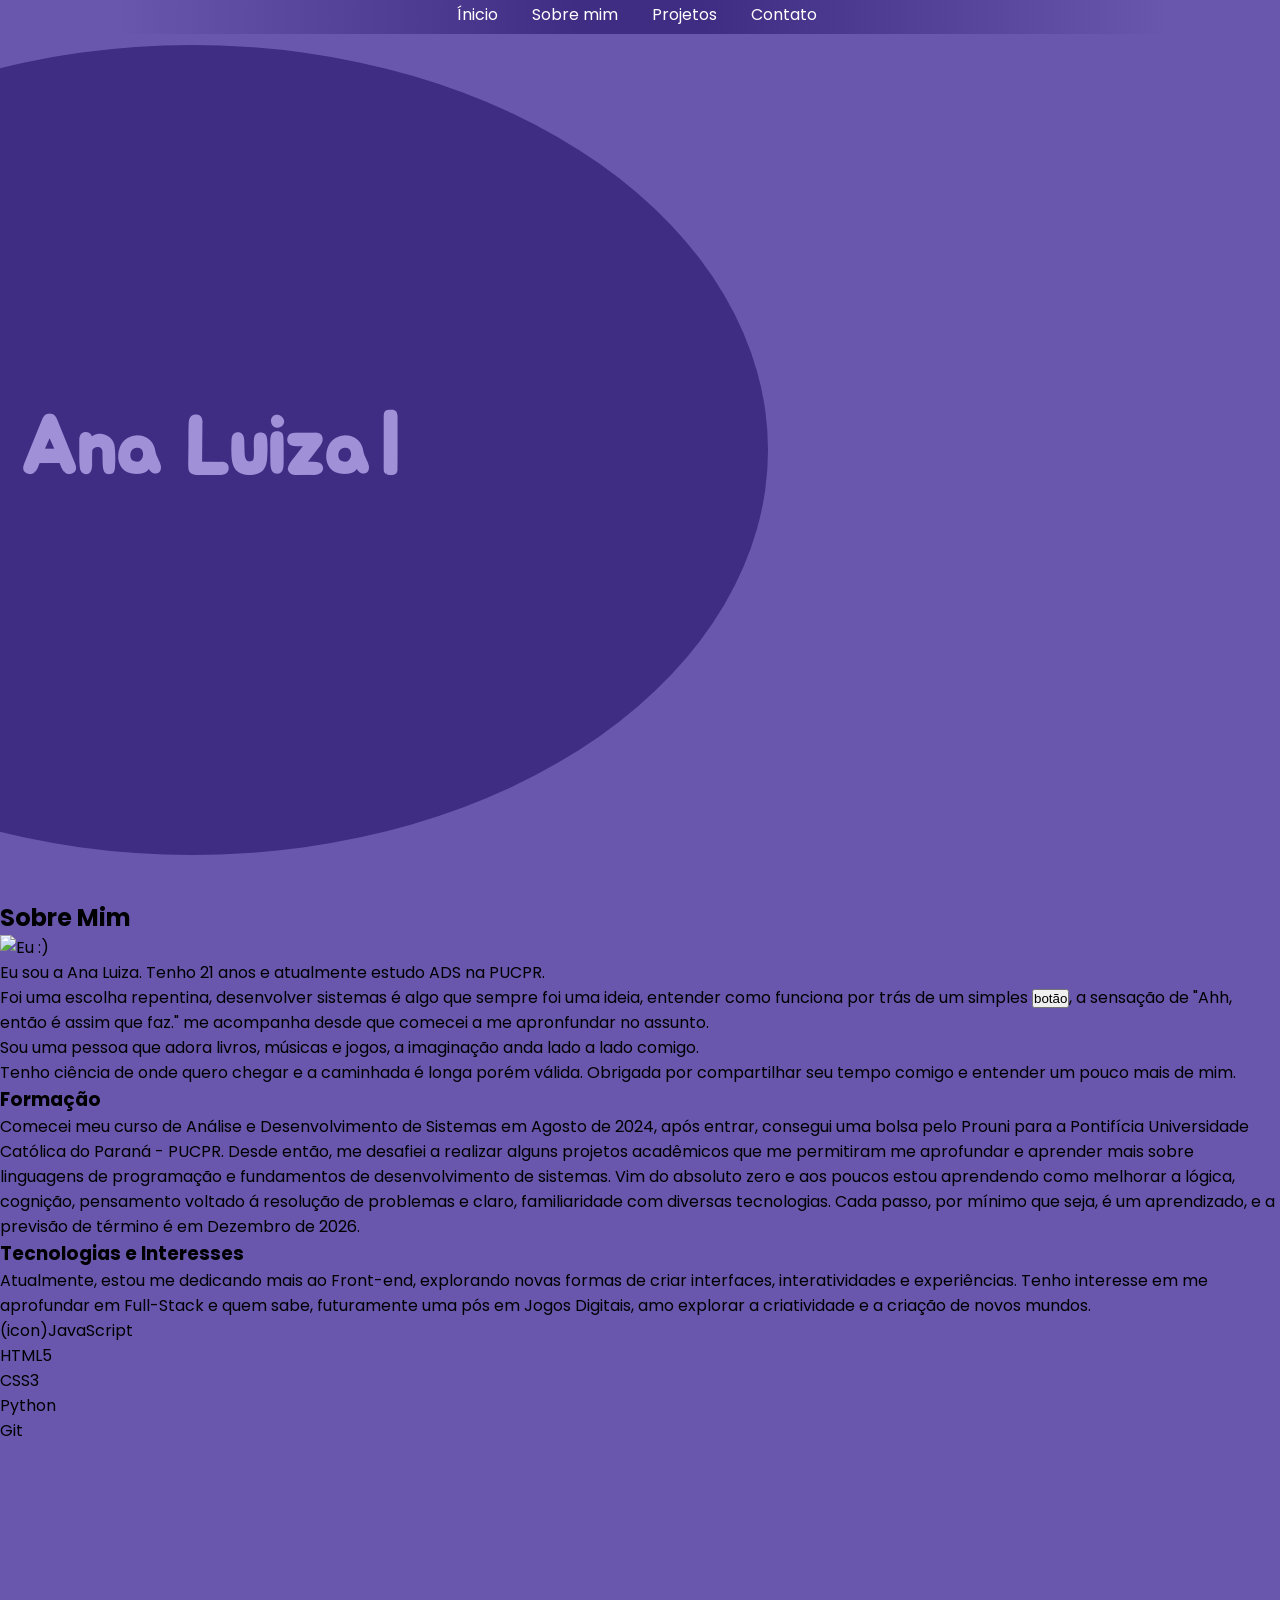
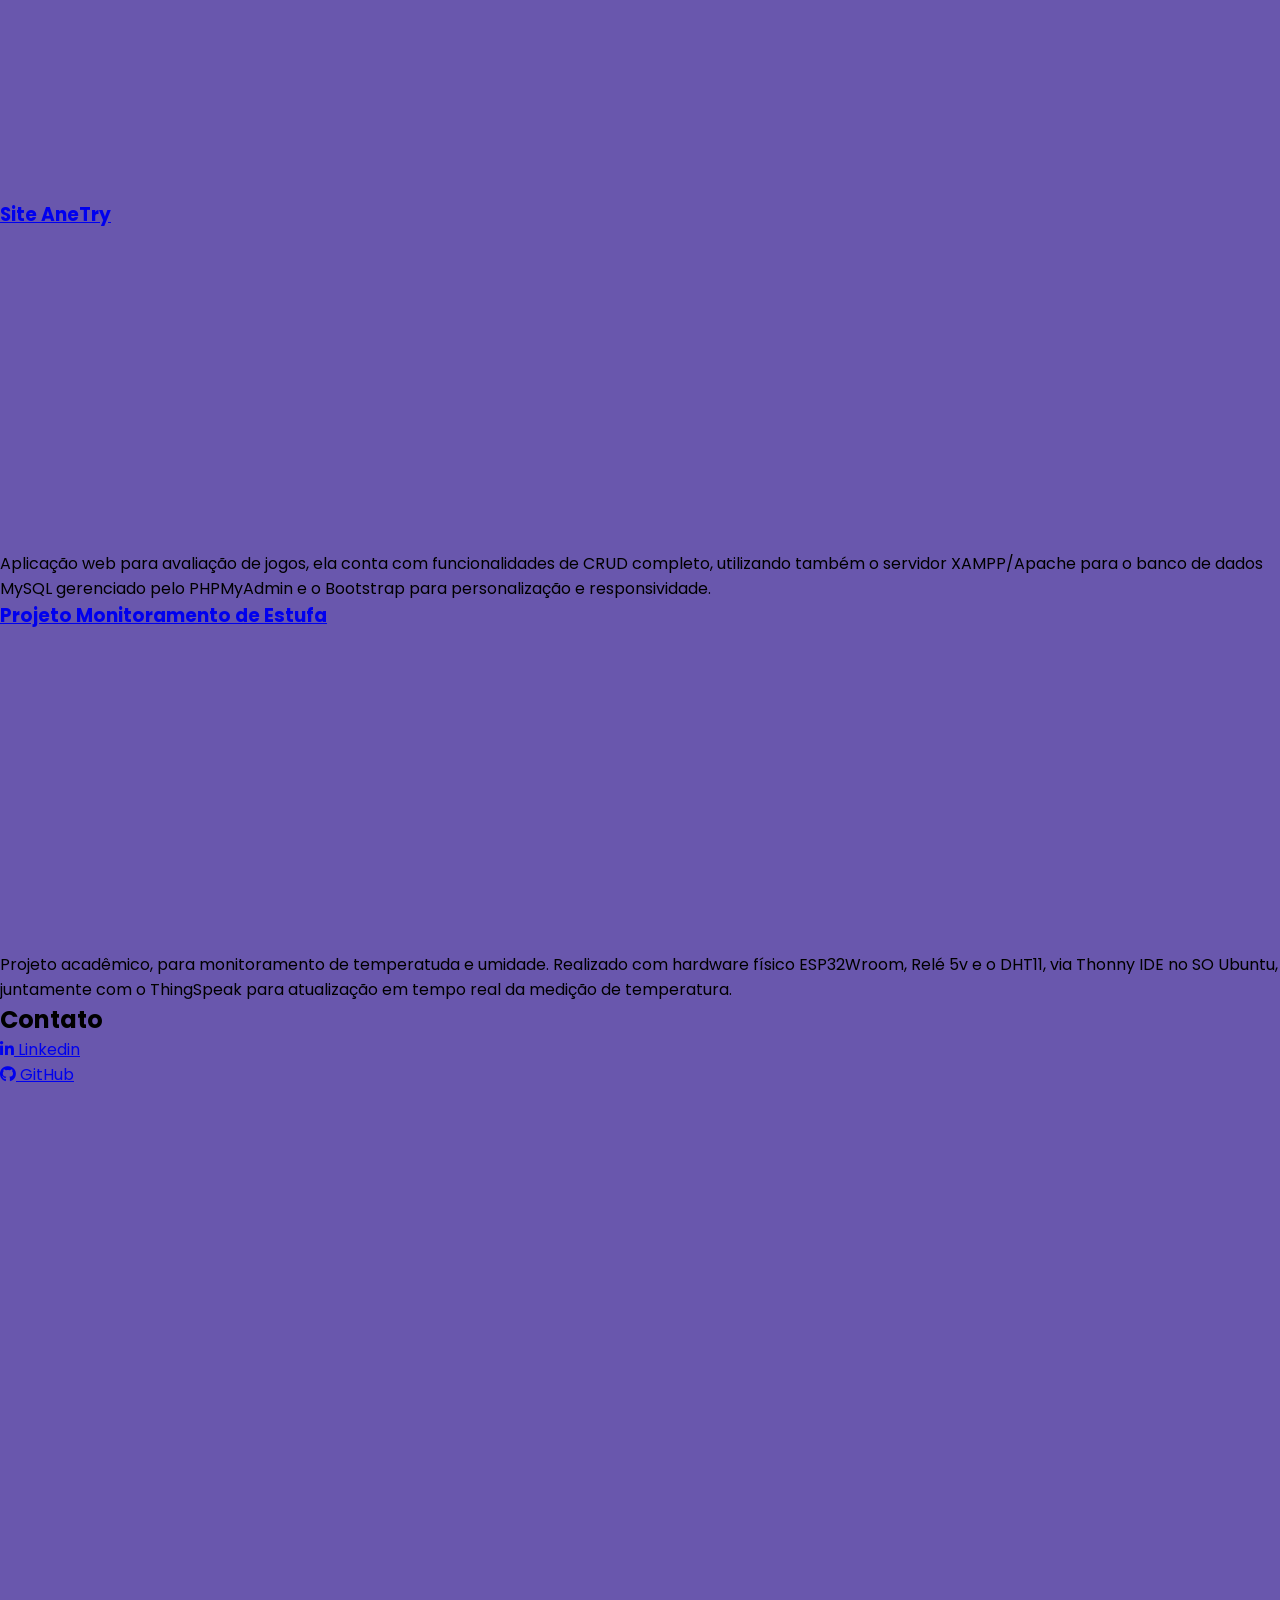
==== index.html @ 11085cf6 "feat: new portifolio" ====
<!DOCTYPE html>
<html lang="pt-br">
<head>
    <meta charset="UTF-8">
    <meta name="viewport" content="width=device-width, initial-scale=1.0">
    <link rel="shortcut icon" href="imagens/favicon.ico" type="image/x-icon">
    <link rel="stylesheet" href="/style.css">
    <link rel="stylesheet" href="https://cdnjs.cloudflare.com/ajax/libs/font-awesome/6.5.1/css/all.min.css">
    <title>L&R.</title>
</head>
<body>
    <header id="inicio">
        <h1 class="maquina-txt">Ana Luiza</h1>
        <div class="img-circulo"></div>
        <div class="seta">↓</div>
    <nav>
        <a href="#inicio">Ínicio</a>
        <a href="#sobre">Sobre mim</a>
        <a href="#projetos">Projetos</a>
        <a href="#contato">Contato</a>
    </nav>
    </header>
    <main>
        <section id="sobre">
            <article>
                <h2>Sobre Mim</h2>
                <img src="" alt="Eu :)">
                <p>Eu sou a Ana Luiza. Tenho 21 anos e atualmente estudo ADS na PUCPR.</p>
                <p>Foi uma escolha repentina, desenvolver sistemas é algo que sempre foi uma ideia, entender como funciona por trás de um simples <button onclick="btnparagrafo()">botão</button>, a sensação de "Ahh, então é assim que faz." me acompanha desde que comecei a me apronfundar no assunto.</p> 
                <p>Sou uma pessoa que adora livros, músicas e jogos, a  imaginação anda lado a lado comigo.</p> 
                <p>Tenho ciência de onde quero chegar e a caminhada é longa porém válida. Obrigada por compartilhar seu tempo comigo e entender um pouco mais de mim.</p>
            </article>
            <article>
                <h3>Formação</h3>
                <p>Comecei meu curso de Análise e Desenvolvimento de Sistemas em Agosto de 2024, após entrar, consegui uma bolsa pelo Prouni para a Pontifícia Universidade Católica do Paraná - PUCPR. Desde então, me desafiei a realizar alguns projetos acadêmicos que me permitiram me aprofundar e aprender mais sobre linguagens de programação e fundamentos de desenvolvimento de sistemas. Vim do absoluto zero e aos poucos estou aprendendo como melhorar a lógica, cognição, pensamento voltado á resolução de problemas e claro, familiaridade com diversas tecnologias. Cada passo, por mínimo que seja, é um aprendizado, e a previsão de término é em Dezembro de 2026.
                </p></article>
                <article>
                    <h3>Tecnologias e Interesses</h3>
                    <p>Atualmente, estou me dedicando mais ao Front-end, explorando novas formas de criar interfaces, interatividades e experiências. Tenho interesse em me aprofundar em Full-Stack e quem sabe, futuramente uma pós em Jogos Digitais, amo explorar a criatividade e a criação de novos mundos.</p>
                    <ul>
                        <li>(icon)JavaScript</li>
                        <li>HTML5</li>
                        <li>CSS3</li>
                        <li>Python</li>
                        <li>Git</li>
                    </ul>
                </article>
        </section>
        <section id="projetos">
            <section>
                <article class="box-projetos">
                    <a href="https://github.com/aninha-jpg/projeto-AneTRY" rel="noopener noreferrer" target="_blank"><h3>Site AneTry</h3></a>

                        <iframe width="560" height="315" src="https://www.youtube.com/embed/xh1yux5ytNs?si=ot7VvU8Lifn3Pdnw" title="YouTube video player" frameborder="0" allow="accelerometer; autoplay; clipboard-write; encrypted-media; gyroscope; picture-in-picture; web-share" referrerpolicy="strict-origin-when-cross-origin" allowfullscreen></iframe>   
                        
                        <p>Aplicação web para avaliação de jogos, ela conta com funcionalidades de CRUD completo, utilizando também o servidor XAMPP/Apache para o banco de dados MySQL gerenciado pelo PHPMyAdmin e o Bootstrap para personalização e responsividade.</p>
                        </article>
            </section>
            <section class="box-projetos">
                <article>
                    <a href="https://github.com/aninha-jpg/projeto_monitoramentoestufa" rel="noopener noreferrer" target="_blank">
                        <h3>Projeto Monitoramento de Estufa</h3>
                    </a>

                    <iframe width="560" height="315" src="https://www.youtube.com/embed/RFZ9Ik42SGI?si=wmAwfm2cfVGXafGG" title="YouTube video player" frameborder="0" allow="accelerometer; autoplay; clipboard-write; encrypted-media; gyroscope; picture-in-picture; web-share" referrerpolicy="strict-origin-when-cross-origin" allowfullscreen></iframe>

                    <p>Projeto acadêmico, para monitoramento de temperatuda e umidade. Realizado com hardware físico ESP32Wroom, Relé 5v e o DHT11, via Thonny IDE no SO Ubuntu, juntamente com o ThingSpeak para atualização em tempo real da medição de temperatura.</p>
                </article>
            </section>
        </section>
        <section>
            <article>
                <a href="">
                    <h2></h2>
                </a>
            </article>
        </section>
        <section id="contato">
            <h2>Contato</h2>
            <p><a href="https://www.linkedin.com/in/ana-luiza-2a608a393/" rel="noopener noreferrer" target="_blank">
            <i class="fa-brands fa-linkedin-in"></i> Linkedin
            </a></p>

            <p><a href="https://github.com/aninha-jpg" rel="noopener noreferrer" target="_blank">
            <i class="fa-brands fa-github"></i> GitHub
            </a></p>
        </section>
    </main>


    <footer>
    </footer>
    <script src="/script.js"></script>
</body>
</html>
---- style.css ----
@charset "UTF-8";

@import url('https://fonts.googleapis.com/css2?family=Jua&family=Poppins:ital,wght@0,100;0,200;0,300;0,400;0,500;0,600;0,700;0,800;0,900;1,100;1,200;1,300;1,400;1,500;1,600;1,700;1,800;1,900&display=swap');

:root {
    --cor1: #0A002E;
    --cor2: #010103;
    --cor3: #3F2C83;
    --cor4: #6957AD;
    --cor5: #A090D8;
    --cor6: #DED4FF;
}

* {
    margin: 0;
    padding: 0;
}

html {
    scroll-behavior: smooth;
}

html, body {
    width: 100%;
    height: 100%;
}

body {
    font-family: Poppins, Arial, Helvetica, sans-serif;
    background-color: #6957AD;
    overflow-x: hidden;
}

header {
    height: 100dvh;
    display: flex;
    align-items: center;
    margin-left: 20px;
}

header > nav {
    top: 0;
    margin: 0;
    left: 0;
    width: 100%;
    height: 30px;
    text-align: center;
    padding: 2px;
    position: fixed;
    background: #3F2C83;
    background: radial-gradient(circle, rgba(63, 44, 131, 1) 10%, rgba(105, 87, 173, 1) 82%);
    z-index: 2;
}

nav > a {
    margin: 5px;
    padding: 5px;
    text-decoration: none;
    color: white;
    margin-right: 15px;
}

.img-circulo {
    background-color: var(--cor3);
    border-radius: 50%;
    width: 90%;
    height: 90%;
    left: -30%;
    position: absolute;
    background-size: cover;
    background-position: center;
}

.seta {
    color: var(--cor3);
    left: 0;
    top: 0;
    position: absolute;
    width: 100%;
    height: 100%;
}

.maquina-txt {
    font-family: "Jua", Arial, Helvetica, sans-serif;
    color: #A090D8;
    font-size: 5em;
    max-width: 480px;
    z-index: 2;
}

.maquina-txt:after{
    content: '|';
    margin-left: 5px;
    opacity: 1;
    animation: pisca .7s infinite;
}

@keyframes pisca{
    0%, 100%{
        opacity: 1;
    }
    50%{
        opacity: 0;
    }
}

section#sobre {
    min-height: 100dvh;
}



footer {
    min-height: 100dvh;
}
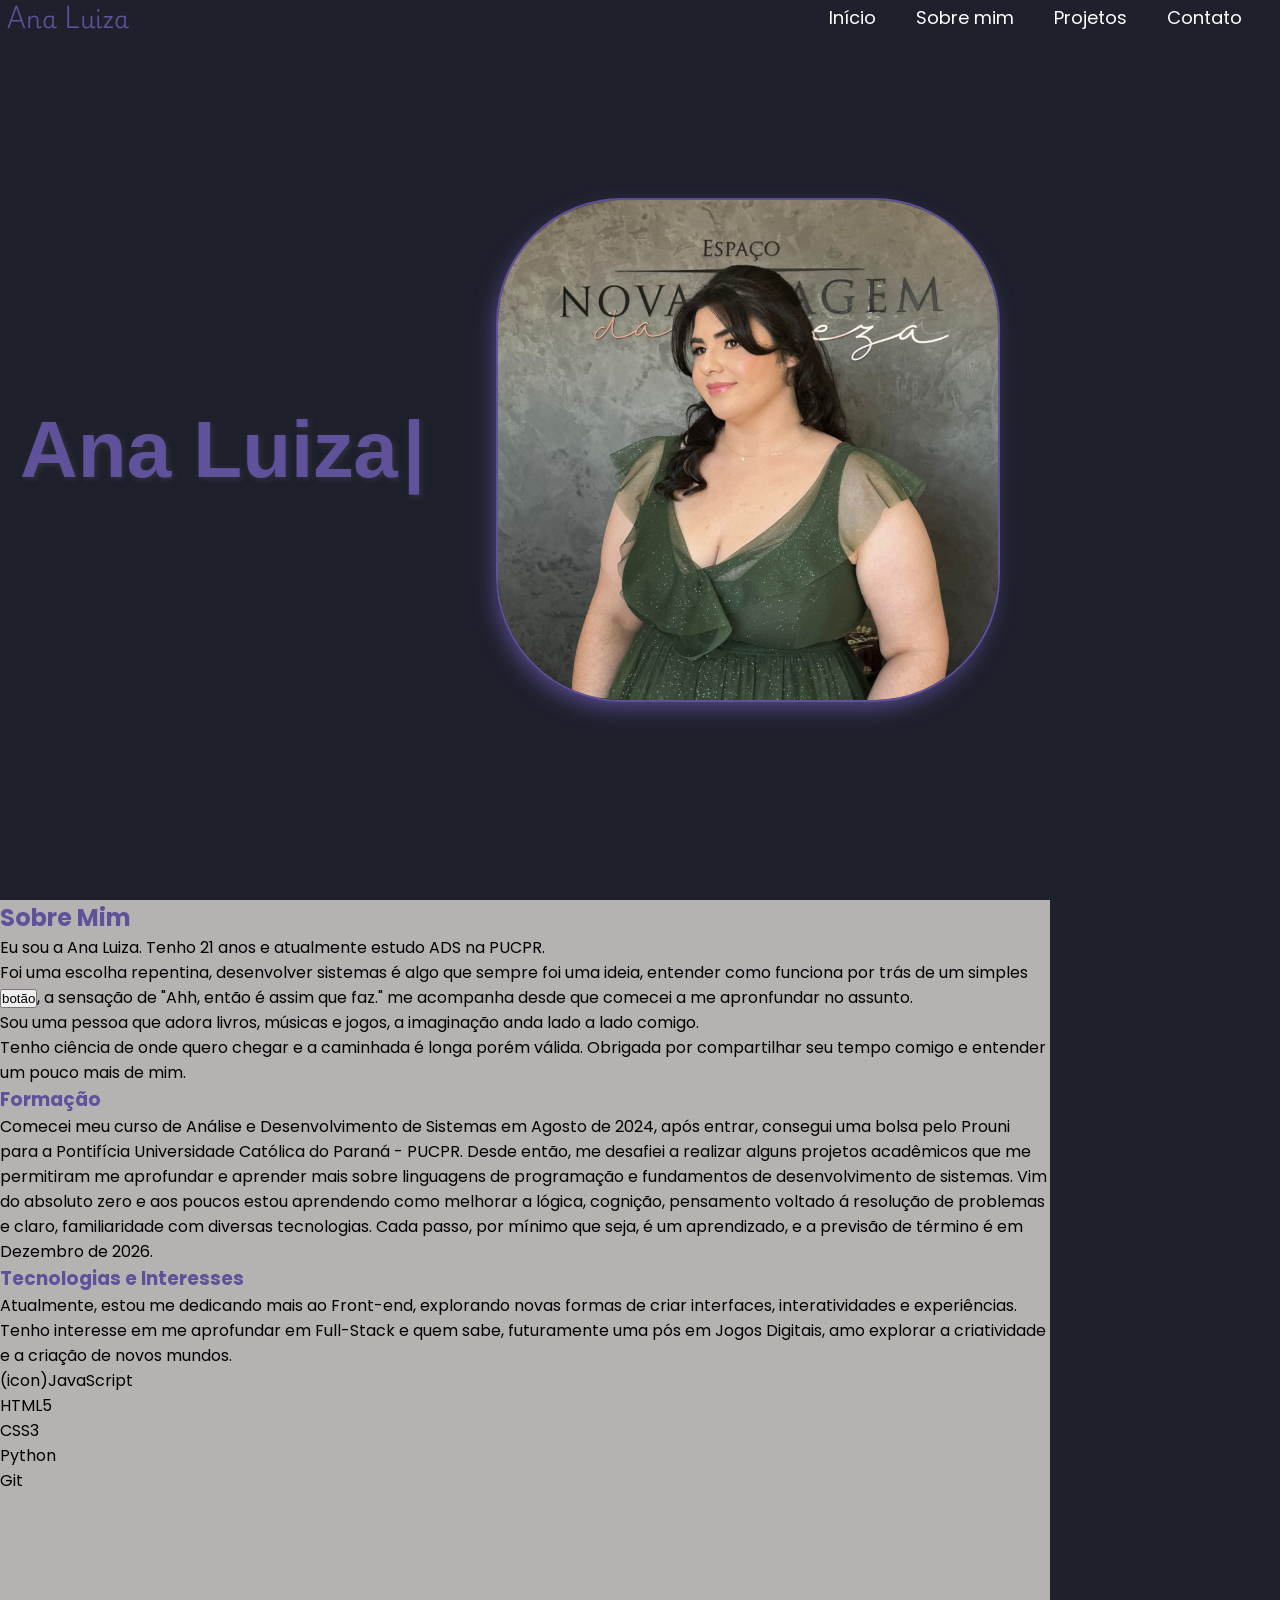
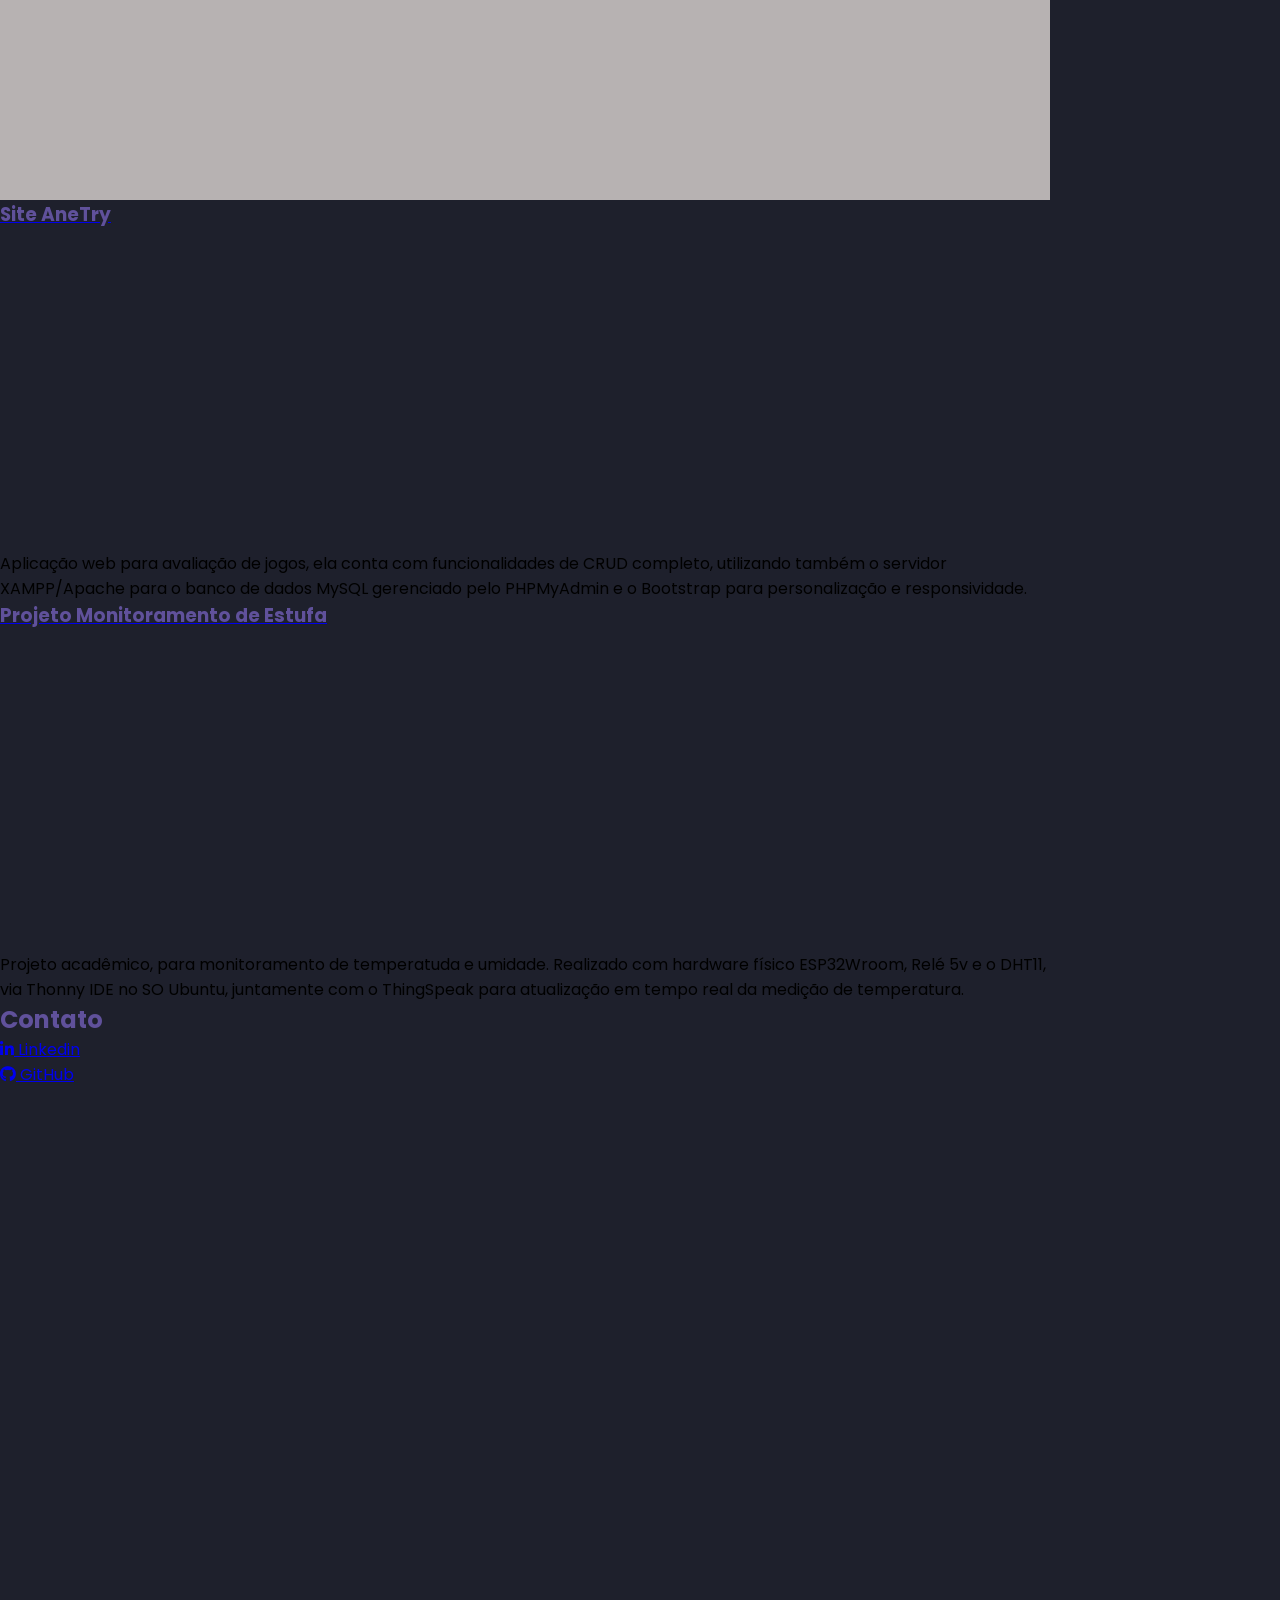
==== commit 04e0e291: "style: alteração de cores e modelo do site" ====
--- a/index.html
+++ b/index.html
@@ -11,20 +11,21 @@
 <body>
     <header id="inicio">
         <h1 class="maquina-txt">Ana Luiza</h1>
-        <div class="img-circulo"></div>
-        <div class="seta">↓</div>
+        <img src="imagens/img-header-850.jpg" alt="Eu.">
     <nav>
-        <a href="#inicio">Ínicio</a>
+        <a href="#inicio">Ana Luiza</a>
+        <div class="links">
+        <a href="#inicio">Início</a>
         <a href="#sobre">Sobre mim</a>
         <a href="#projetos">Projetos</a>
         <a href="#contato">Contato</a>
+        </div>
     </nav>
     </header>
     <main>
         <section id="sobre">
             <article>
                 <h2>Sobre Mim</h2>
-                <img src="" alt="Eu :)">
                 <p>Eu sou a Ana Luiza. Tenho 21 anos e atualmente estudo ADS na PUCPR.</p>
                 <p>Foi uma escolha repentina, desenvolver sistemas é algo que sempre foi uma ideia, entender como funciona por trás de um simples <button onclick="btnparagrafo()">botão</button>, a sensação de "Ahh, então é assim que faz." me acompanha desde que comecei a me apronfundar no assunto.</p> 
                 <p>Sou uma pessoa que adora livros, músicas e jogos, a  imaginação anda lado a lado comigo.</p> 
@@ -68,22 +69,17 @@
                 </article>
             </section>
         </section>
-        <section>
+        <section id="contato">
             <article>
-                <a href="">
-                    <h2></h2>
-                </a>
+                <h2>Contato</h2>
+                <p><a href="https://www.linkedin.com/in/ana-luiza-2a608a393/" rel="noopener noreferrer" target="_blank">
+                <i class="fa-brands fa-linkedin-in"></i> Linkedin
+                </a></p>
+
+                <p><a href="https://github.com/aninha-jpg" rel="noopener noreferrer" target="_blank">
+                <i class="fa-brands fa-github"></i> GitHub
+                </a></p>
             </article>
-        </section>
-        <section id="contato">
-            <h2>Contato</h2>
-            <p><a href="https://www.linkedin.com/in/ana-luiza-2a608a393/" rel="noopener noreferrer" target="_blank">
-            <i class="fa-brands fa-linkedin-in"></i> Linkedin
-            </a></p>
-
-            <p><a href="https://github.com/aninha-jpg" rel="noopener noreferrer" target="_blank">
-            <i class="fa-brands fa-github"></i> GitHub
-            </a></p>
         </section>
     </main>
 
--- a/style.css
+++ b/style.css
@@ -1,14 +1,12 @@
 @charset "UTF-8";
 
-@import url('https://fonts.googleapis.com/css2?family=Jua&family=Poppins:ital,wght@0,100;0,200;0,300;0,400;0,500;0,600;0,700;0,800;0,900;1,100;1,200;1,300;1,400;1,500;1,600;1,700;1,800;1,900&display=swap');
+@import url('https://fonts.googleapis.com/css2?family=Jua&family=Playwrite+DE+Grund:wght@100..400&family=Poppins:ital,wght@0,100;0,200;0,300;0,400;0,500;0,600;0,700;0,800;0,900;1,100;1,200;1,300;1,400;1,500;1,600;1,700;1,800;1,900&display=swap');
 
 :root {
-    --cor1: #0A002E;
-    --cor2: #010103;
-    --cor3: #3F2C83;
-    --cor4: #6957AD;
-    --cor5: #A090D8;
-    --cor6: #DED4FF;
+    --cor1: #1e202c;
+    --cor2: #31323e;
+    --cor3: #60519b;
+    --cor4: #bfc0d1;
 }
 
 * {
@@ -26,9 +24,11 @@
 }
 
 body {
-    font-family: Poppins, Arial, Helvetica, sans-serif;
-    background-color: #6957AD;
+    font-family: "Poppins", Arial, Helvetica, sans-serif;
+    background-color: var(--cor1);
     overflow-x: hidden;
+    max-width: 1050px;
+    min-width: 380px;
 }
 
 header {
@@ -36,56 +36,67 @@
     display: flex;
     align-items: center;
     margin-left: 20px;
+    justify-content: space-between;
 }
 
 header > nav {
+    display: flex;
     top: 0;
     margin: 0;
     left: 0;
     width: 100%;
     height: 30px;
-    text-align: center;
     padding: 2px;
     position: fixed;
-    background: #3F2C83;
-    background: radial-gradient(circle, rgba(63, 44, 131, 1) 10%, rgba(105, 87, 173, 1) 82%);
-    z-index: 2;
+    background: var(--cor1);
+    justify-content: space-between;
+    align-items: center;
+}
+
+header > img {
+    width: 500px;
+    height: 500px;
+    border-radius: 25%;
+    margin-right: 50px;
+    border: 2px solid var(--cor3);
+    box-shadow: var(--cor3) -4px 9px 25px -6px;
+}
+
+.links {
+    display: flex;
+    gap: 15px;
+    top: 0;
+    margin-right: 20px;
 }
 
 nav > a {
-    margin: 5px;
+    font-family: "Playwrite DE Grund", Arial, Helvetica, sans-serif;
+    font-size: 1.5em;
+    font-weight: 300;
     padding: 5px;
+    text-decoration: none;
+    color: var(--cor3);
+    margin-right: 15px;
+}
+
+.links a {
+    padding: 5px;
+    font-size: large;
     text-decoration: none;
     color: white;
     margin-right: 15px;
 }
 
-.img-circulo {
-    background-color: var(--cor3);
-    border-radius: 50%;
-    width: 90%;
-    height: 90%;
-    left: -30%;
-    position: absolute;
-    background-size: cover;
-    background-position: center;
-}
-
-.seta {
+.links a:hover {
     color: var(--cor3);
-    left: 0;
-    top: 0;
-    position: absolute;
-    width: 100%;
-    height: 100%;
 }
 
 .maquina-txt {
-    font-family: "Jua", Arial, Helvetica, sans-serif;
-    color: #A090D8;
+    font-family: "Comic Relief", Arial, Helvetica, sans-serif;
+    color: var(--cor3);
     font-size: 5em;
     max-width: 480px;
-    z-index: 2;
+    text-shadow: var(--cor2) 2px 2px 6px;
 }
 
 .maquina-txt:after{
@@ -106,6 +117,11 @@
 
 section#sobre {
     min-height: 100dvh;
+    background-color: rgb(183, 178, 178);
+}
+
+article > h2, h3 {
+    color: var(--cor3);
 }
 
 
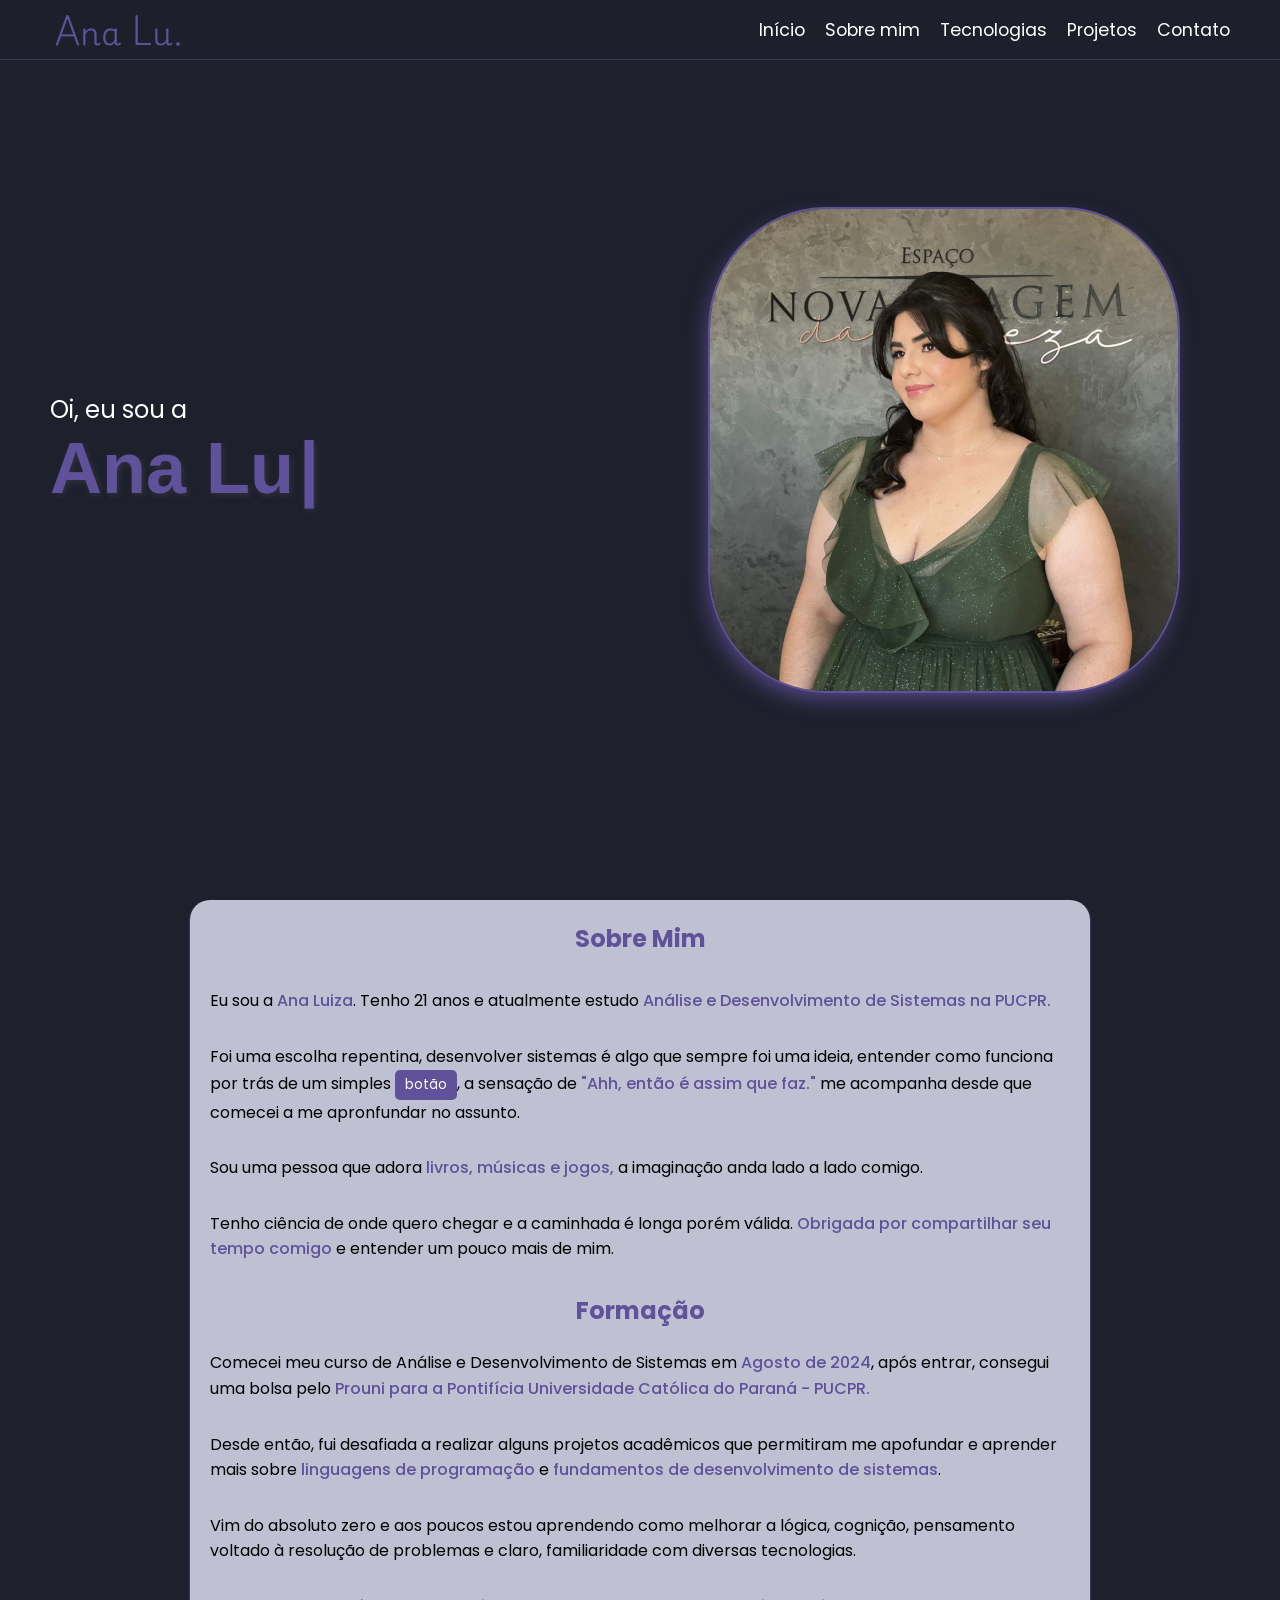
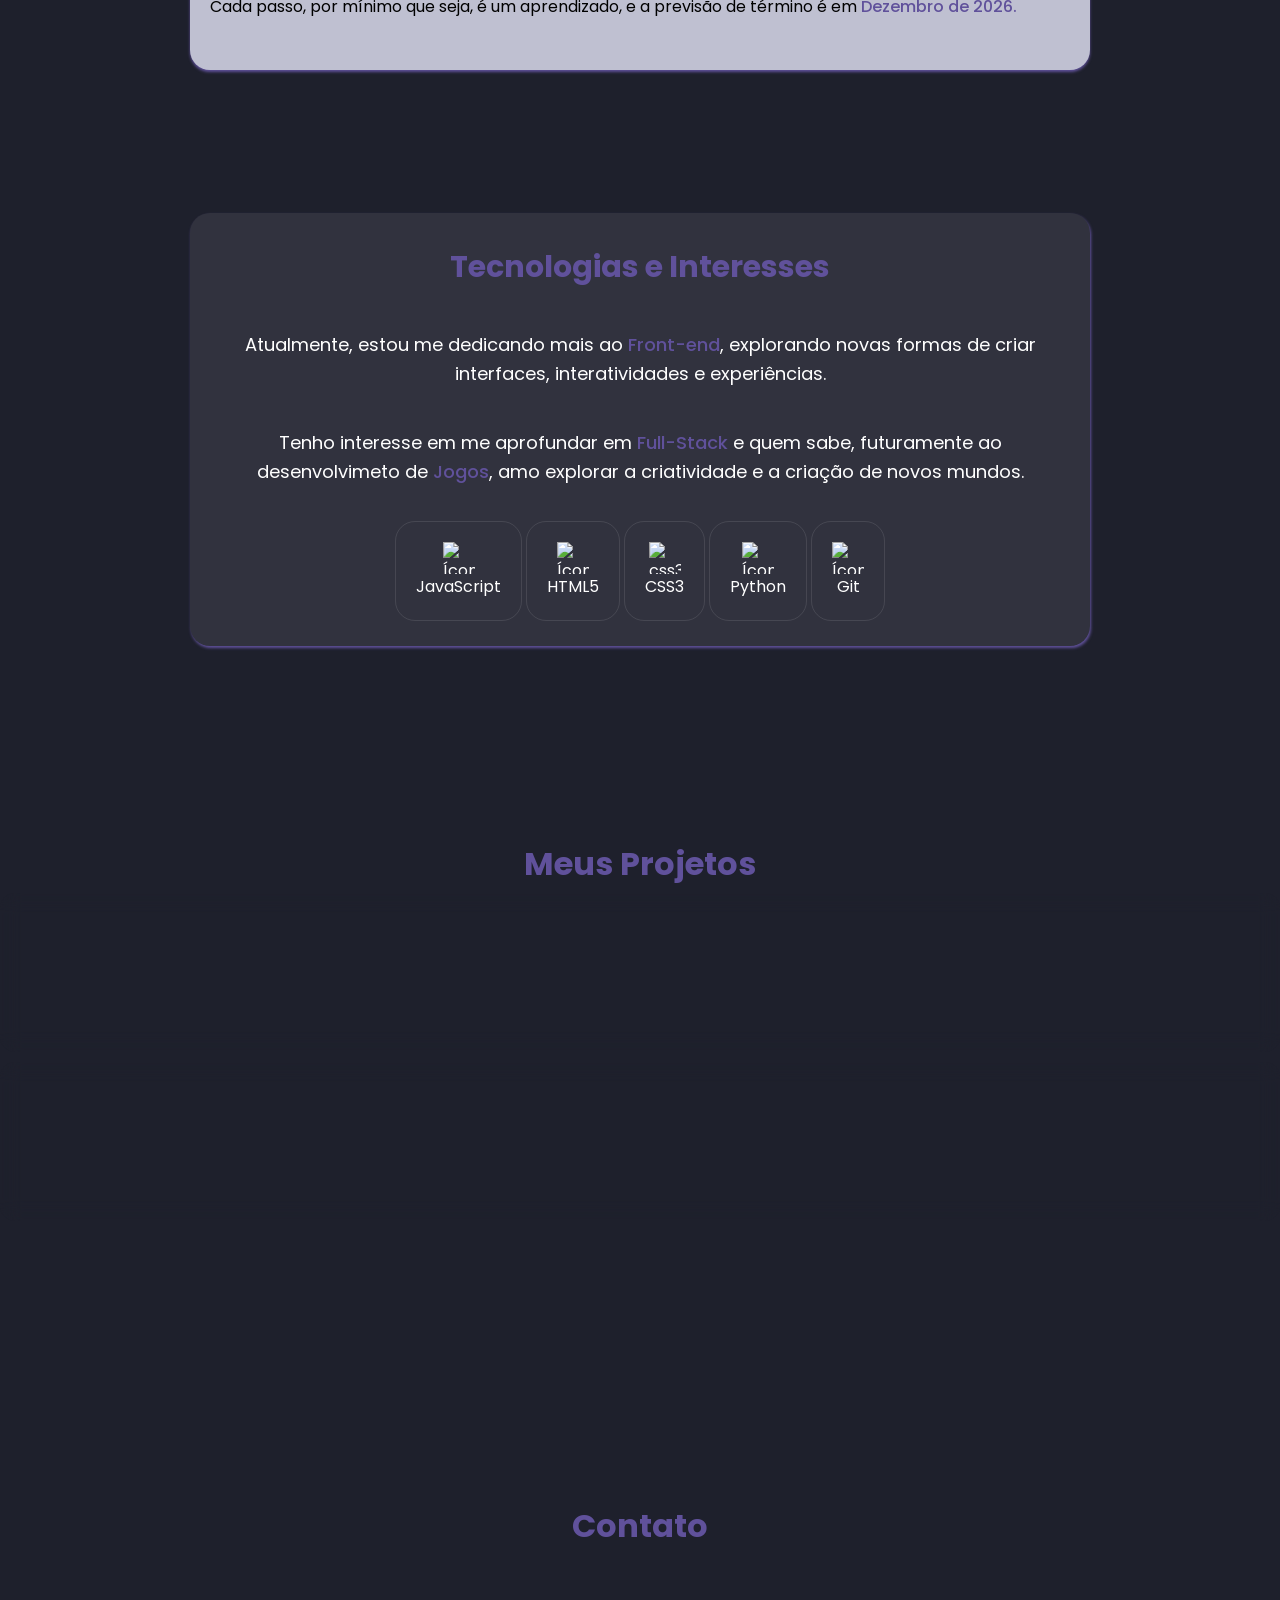
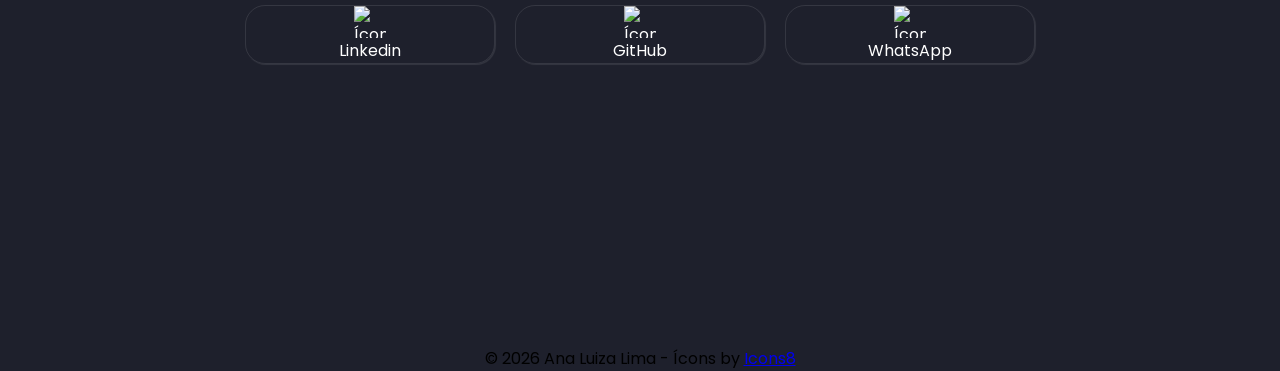
==== commit 2f319d33: "style: atualizando cores e modificando main tech e interesses" ====
--- a/index.html
+++ b/index.html
@@ -5,86 +5,94 @@
     <meta name="viewport" content="width=device-width, initial-scale=1.0">
     <link rel="shortcut icon" href="imagens/favicon.ico" type="image/x-icon">
     <link rel="stylesheet" href="/style.css">
-    <link rel="stylesheet" href="https://cdnjs.cloudflare.com/ajax/libs/font-awesome/6.5.1/css/all.min.css">
-    <title>L&R.</title>
+    <title>Ana Lu.</title>
 </head>
 <body>
-    <header id="inicio">
-        <h1 class="maquina-txt">Ana Luiza</h1>
-        <img src="imagens/img-header-850.jpg" alt="Eu.">
     <nav>
-        <a href="#inicio">Ana Luiza</a>
+        <a href="#inicio" class="esconder">Ana Lu.</a>
         <div class="links">
         <a href="#inicio">Início</a>
         <a href="#sobre">Sobre mim</a>
+        <a href="#habilidades">Tecnologias</a>
         <a href="#projetos">Projetos</a>
         <a href="#contato">Contato</a>
         </div>
     </nav>
+    <header id="inicio">
+        <div class="text-header">
+            <p>Oi, eu sou a</p>
+            <h1 class="maquina-txt">Ana Luiza.</h1>
+        </div>
+        <img src="imagens/img-header-850.jpg" alt="Eu." class="esconder">
     </header>
     <main>
         <section id="sobre">
             <article>
                 <h2>Sobre Mim</h2>
-                <p>Eu sou a Ana Luiza. Tenho 21 anos e atualmente estudo ADS na PUCPR.</p>
-                <p>Foi uma escolha repentina, desenvolver sistemas é algo que sempre foi uma ideia, entender como funciona por trás de um simples <button onclick="btnparagrafo()">botão</button>, a sensação de "Ahh, então é assim que faz." me acompanha desde que comecei a me apronfundar no assunto.</p> 
-                <p>Sou uma pessoa que adora livros, músicas e jogos, a  imaginação anda lado a lado comigo.</p> 
-                <p>Tenho ciência de onde quero chegar e a caminhada é longa porém válida. Obrigada por compartilhar seu tempo comigo e entender um pouco mais de mim.</p>
+                <p>Eu sou a <strong>Ana Luiza</strong>. Tenho 21 anos e atualmente estudo <strong>Análise e Desenvolvimento de Sistemas na PUCPR.</strong></p>
+                <p>Foi uma escolha repentina, desenvolver sistemas é algo que sempre foi uma ideia, entender como funciona por trás de um simples <button onclick="btnparagrafo()">botão</button>, a sensação de <strong>"Ahh, então é assim que faz."</strong> me acompanha desde que comecei a me apronfundar no assunto.</p> 
+                <p>Sou uma pessoa que adora <strong>livros, músicas e jogos,</strong> a  imaginação anda lado a lado comigo.</p> 
+                <p>Tenho ciência de onde quero chegar e a caminhada é longa porém válida. <strong>Obrigada por compartilhar seu tempo comigo</strong> e entender um pouco mais de mim.</p>
             </article>
             <article>
                 <h3>Formação</h3>
-                <p>Comecei meu curso de Análise e Desenvolvimento de Sistemas em Agosto de 2024, após entrar, consegui uma bolsa pelo Prouni para a Pontifícia Universidade Católica do Paraná - PUCPR. Desde então, me desafiei a realizar alguns projetos acadêmicos que me permitiram me aprofundar e aprender mais sobre linguagens de programação e fundamentos de desenvolvimento de sistemas. Vim do absoluto zero e aos poucos estou aprendendo como melhorar a lógica, cognição, pensamento voltado á resolução de problemas e claro, familiaridade com diversas tecnologias. Cada passo, por mínimo que seja, é um aprendizado, e a previsão de término é em Dezembro de 2026.
-                </p></article>
-                <article>
-                    <h3>Tecnologias e Interesses</h3>
-                    <p>Atualmente, estou me dedicando mais ao Front-end, explorando novas formas de criar interfaces, interatividades e experiências. Tenho interesse em me aprofundar em Full-Stack e quem sabe, futuramente uma pós em Jogos Digitais, amo explorar a criatividade e a criação de novos mundos.</p>
-                    <ul>
-                        <li>(icon)JavaScript</li>
-                        <li>HTML5</li>
-                        <li>CSS3</li>
-                        <li>Python</li>
-                        <li>Git</li>
+                <p>Comecei meu curso de Análise e Desenvolvimento de Sistemas em <strong>Agosto de 2024</strong>, após entrar, consegui uma bolsa pelo <strong>Prouni para a Pontifícia Universidade Católica do Paraná - PUCPR.</strong></p><p>Desde então, fui desafiada a realizar alguns projetos acadêmicos que permitiram me apofundar e aprender mais sobre <strong>linguagens de programação</strong> e <strong>fundamentos de desenvolvimento de sistemas</strong>.</p><p>Vim do absoluto zero e aos poucos estou aprendendo como melhorar a lógica, cognição, pensamento voltado à resolução de problemas e claro, familiaridade com diversas tecnologias.</p><p>Cada passo, por mínimo que seja, é um aprendizado, e a previsão de término é em <strong>Dezembro de 2026.</strong></p>
+            </article>
+        </section>
+        <section id="habilidades">
+                <article id="habilidades">
+                    <h2>Tecnologias e Interesses</h2>
+                    <p>Atualmente, estou me dedicando mais ao <strong>Front-end</strong>, explorando novas formas de criar interfaces, interatividades e experiências.</p><p>Tenho interesse em me aprofundar em <strong>Full-Stack</strong> e quem sabe, futuramente ao desenvolvimeto de <strong>Jogos</strong>, amo explorar a criatividade e a criação de novos mundos.</p>
+                    <ul class="skills">
+                        <li><img width="50" height="50" src="https://img.icons8.com/ios-filled/50/javascript.png" alt="Ícone JavaScript"/>JavaScript</li>
+                        <li><img width="50" height="50" src="https://img.icons8.com/ios-filled/50/html-5--v1.png" alt="Ícone HTML5"/>HTML5</li>
+                        <li><img width="50" height="50" src="https://img.icons8.com/ios-filled/50/css3.png" alt="css3"/>CSS3</li>
+                        <li><img width="50" height="50" src="https://img.icons8.com/ios-filled/50/python.png" alt="Ícone Python"/>Python</li>
+                        <li><img width="50" height="50" src="https://img.icons8.com/ios-filled/50/git.png" alt="Ícone Git"/>Git</li>
                     </ul>
                 </article>
-        </section>
+                </section>
         <section id="projetos">
-            <section>
-                <article class="box-projetos">
-                    <a href="https://github.com/aninha-jpg/projeto-AneTRY" rel="noopener noreferrer" target="_blank"><h3>Site AneTry</h3></a>
-
-                        <iframe width="560" height="315" src="https://www.youtube.com/embed/xh1yux5ytNs?si=ot7VvU8Lifn3Pdnw" title="YouTube video player" frameborder="0" allow="accelerometer; autoplay; clipboard-write; encrypted-media; gyroscope; picture-in-picture; web-share" referrerpolicy="strict-origin-when-cross-origin" allowfullscreen></iframe>   
-                        
-                        <p>Aplicação web para avaliação de jogos, ela conta com funcionalidades de CRUD completo, utilizando também o servidor XAMPP/Apache para o banco de dados MySQL gerenciado pelo PHPMyAdmin e o Bootstrap para personalização e responsividade.</p>
+            <h2>Meus Projetos</h2>
+                <ul class="lista-projetos">
+                    <li class="item-projeto">
+                        <article class="box-projetos">
+                            <a href="https://github.com/aninha-jpg/projeto-AneTRY" rel="noopener noreferrer" target="_blank"><h3>Site AneTry</h3></a>
+                            <img src="" alt="">
+                            <p>Aplicação web Full-Stack para avaliação de jogos, ela conta com funcionalidades de CRUD completo, utilizando também o servidor XAMPP/Apache para o banco de dados MySQL gerenciado pelo PHPMyAdmin e o Bootstrap para personalização e responsividade.</p>
                         </article>
-            </section>
-            <section class="box-projetos">
-                <article>
-                    <a href="https://github.com/aninha-jpg/projeto_monitoramentoestufa" rel="noopener noreferrer" target="_blank">
-                        <h3>Projeto Monitoramento de Estufa</h3>
-                    </a>
-
-                    <iframe width="560" height="315" src="https://www.youtube.com/embed/RFZ9Ik42SGI?si=wmAwfm2cfVGXafGG" title="YouTube video player" frameborder="0" allow="accelerometer; autoplay; clipboard-write; encrypted-media; gyroscope; picture-in-picture; web-share" referrerpolicy="strict-origin-when-cross-origin" allowfullscreen></iframe>
-
-                    <p>Projeto acadêmico, para monitoramento de temperatuda e umidade. Realizado com hardware físico ESP32Wroom, Relé 5v e o DHT11, via Thonny IDE no SO Ubuntu, juntamente com o ThingSpeak para atualização em tempo real da medição de temperatura.</p>
-                </article>
-            </section>
+                    </li>
+                    <li class="item-projeto">
+                        <article>
+                            <a href="https://github.com/aninha-jpg/projeto_monitoramentoestufa" rel="noopener noreferrer" target="_blank">
+                            <h3>Projeto Monitoramento de Estufa</h3></a>
+                            <img src="" alt="">
+                            <p>Projeto acadêmico, para monitoramento de temperatuda e umidade. Realizado com hardware físico ESP32Wroom, Relé 5v e o DHT11, via Thonny IDE no SO Ubuntu, juntamente com o ThingSpeak para atualização em tempo real da medição de temperatura.</p>
+                        </article>
+                    </li>
+                </ul>
         </section>
         <section id="contato">
-            <article>
+            <article id="contato">
                 <h2>Contato</h2>
-                <p><a href="https://www.linkedin.com/in/ana-luiza-2a608a393/" rel="noopener noreferrer" target="_blank">
-                <i class="fa-brands fa-linkedin-in"></i> Linkedin
-                </a></p>
-
-                <p><a href="https://github.com/aninha-jpg" rel="noopener noreferrer" target="_blank">
-                <i class="fa-brands fa-github"></i> GitHub
-                </a></p>
+                <ul>
+                    <li>
+                        <p><a href="https://www.linkedin.com/in/ana-luiza-2a608a393/" rel="noopener noreferrer" target="_blank"><img width="50" height="50" src="https://img.icons8.com/ios-filled/50/linkedin.png" alt="Ícone Linkedin"/>Linkedin</a></p>
+                    </li>
+                    <li>
+                        <p><a href="https://github.com/aninha-jpg" rel="noopener noreferrer" target="_blank"><img width="50" height="50" src="https://img.icons8.com/ios-filled/50/github.png" alt="Ícone Github"/>GitHub</a></p>
+                    </li>
+                    <li>
+                        <p><a href="https://wa.me/5543991496639?text=Olá,%20Ana!%20Vi%20seu%20Portfólio.%20Vamos%20conversar?" target="_blank" rel="noopener noreferrer"><img width="50" height="50" src="https://img.icons8.com/ios-filled/50/whatsapp--v1.png" alt="Ícone WhatsApp"/>WhatsApp</a></p>
+                    </li>
+                </ul>
             </article>
         </section>
     </main>
 
 
     <footer>
+    <p>© 2026 Ana Luiza Lima - Ícons by <a href="https://icons8.com" target="_blank" rel="noopener noreferrer">Icons8</a></p>
     </footer>
     <script src="/script.js"></script>
 </body>
--- a/style.css
+++ b/style.css
@@ -1,6 +1,8 @@
 @charset "UTF-8";
 
-@import url('https://fonts.googleapis.com/css2?family=Jua&family=Playwrite+DE+Grund:wght@100..400&family=Poppins:ital,wght@0,100;0,200;0,300;0,400;0,500;0,600;0,700;0,800;0,900;1,100;1,200;1,300;1,400;1,500;1,600;1,700;1,800;1,900&display=swap');
+/* Variaveis, fontes e organização global do site */ 
+
+@import url('https://fonts.googleapis.com/css2?family=Jua&family=Playwrite+DE+Grund:wght@100..400&family=Poppins:ital,wght@0,100;0,200;0,300;0,400;0,500;0,600;0,700;0,800;0,900;1,100;1,200;1,300;1,400;1,500;1,600;1,700;1,800;1,900&display=swap'); 
 
 :root {
     --cor1: #1e202c;
@@ -12,66 +14,91 @@
 * {
     margin: 0;
     padding: 0;
+    box-sizing: border-box;
 }
 
 html {
     scroll-behavior: smooth;
-}
-
-html, body {
-    width: 100%;
-    height: 100%;
+    scroll-padding-top: 60px;
 }
 
 body {
+    font-size: 16px;
+    font-weight: 400;
     font-family: "Poppins", Arial, Helvetica, sans-serif;
     background-color: var(--cor1);
-    overflow-x: hidden;
-    max-width: 1050px;
-    min-width: 380px;
-}
+    width: 100%;
+}
+
+strong {
+    font-weight: 500;
+    color: var(--cor3);
+}
+
+/* Organização do header do site */ 
 
 header {
     height: 100dvh;
     display: flex;
     align-items: center;
-    margin-left: 20px;
+    padding: 0 50px;
     justify-content: space-between;
-}
-
-header > nav {
-    display: flex;
-    top: 0;
-    margin: 0;
-    left: 0;
-    width: 100%;
-    height: 30px;
-    padding: 2px;
-    position: fixed;
-    background: var(--cor1);
-    justify-content: space-between;
-    align-items: center;
+    box-sizing: border-box;
 }
 
 header > img {
-    width: 500px;
-    height: 500px;
+    max-width: 40%;
+    height: auto;
     border-radius: 25%;
     margin-right: 50px;
     border: 2px solid var(--cor3);
     box-shadow: var(--cor3) -4px 9px 25px -6px;
 }
 
+.text-header {
+    color: white;
+    font-family: "Poppins", Arial, Helvetica, sans-serif;
+    font-size: 24px;
+}
+
+/* Organização da nav bar */ 
+
+nav {
+    display: flex;
+    top: 0;
+    width: 100%;
+    height: 60px;
+    padding: 0 50px;
+    position: fixed;
+    background: rgba(30, 32, 44, 0.95);
+    backdrop-filter: blur(10px);
+    justify-content: space-between;
+    align-items: center;
+    z-index: 1000;
+    border-bottom: 1px solid #60519b6c;
+    transition: top 0.5s ease-in-out;
+}
+
 .links {
     display: flex;
-    gap: 15px;
-    top: 0;
-    margin-right: 20px;
+    gap: 20px;
+    align-items: center;
+}
+
+.links a {
+    text-decoration: none;
+    color: white;
+    font-size: 1.1em;
+    transition: 0.3s;
+}
+
+.links a:hover {
+    color: var(--cor3);
 }
 
 nav > a {
     font-family: "Playwrite DE Grund", Arial, Helvetica, sans-serif;
-    font-size: 1.5em;
+    font-size: 2em;
     font-weight: 300;
     padding: 5px;
     text-decoration: none;
@@ -79,22 +106,12 @@
     margin-right: 15px;
 }
 
-.links a {
-    padding: 5px;
-    font-size: large;
-    text-decoration: none;
-    color: white;
-    margin-right: 15px;
-}
-
-.links a:hover {
-    color: var(--cor3);
-}
+/* Estilização do efeito máquina de escrever */ 
 
 .maquina-txt {
     font-family: "Comic Relief", Arial, Helvetica, sans-serif;
     color: var(--cor3);
-    font-size: 5em;
+    font-size: 3em;
     max-width: 480px;
     text-shadow: var(--cor2) 2px 2px 6px;
 }
@@ -106,6 +123,8 @@
     animation: pisca .7s infinite;
 }
 
+/* Animação do efeito máquina de escrever */ 
+
 @keyframes pisca{
     0%, 100%{
         opacity: 1;
@@ -115,17 +134,275 @@
     }
 }
 
+/* Main - Estilização da seção Sobre mim */ 
+
 section#sobre {
-    min-height: 100dvh;
-    background-color: rgb(183, 178, 178);
-}
+    min-height: auto;
+    background-color: var(--cor4);
+    backdrop-filter: blur(10px);
+    max-width: 900px;
+    margin: 0 auto;
+    padding: 20px;
+    line-height: 1.6;
+    border-radius: 20px;
+    box-shadow: var(--cor3) 0px 2px 3px;
+}
+
+section#sobre h2 {
+    font-size: 1.5em;
+    margin-bottom: 30px;
+    text-align: center;
+}
+
+section#sobre h3 {
+    font-size: 1.5em;
+    margin-bottom: 20px;
+    margin-top: 20px;
+    text-align: center;
+}
+
+section#sobre p {
+    margin-bottom: 30px;
+}
+
+button {
+    background-color: var(--cor3);
+    color: white;
+    border: none;
+    padding: 5px 10px;
+    border-radius: 5px;
+    cursor: pointer;
+    font-family: inherit;
+    transition: 0.3s;
+}
+
+button:hover {
+    background-color: var(--cor4);
+    color: var(--cor1);
+}
+
+/* Main - Estilização da seção ti e interesses */ 
+
+section#habilidades {
+    height: 80dvh;
+    display: flex;
+    justify-items: center;
+    align-items: center;
+    min-height: auto;
+    max-width: 900px;
+    margin: 0 auto;
+    padding: 0;
+    line-height: 1.6;
+}
+
+article#habilidades {
+    height: 80dvh;
+    font-size: 16px;
+    color: white;
+    height: auto;
+    max-width: 900px;
+    margin: 15px auto;
+    text-align: center;
+    padding: 20px;
+    background-color: var(--cor2);
+    border-radius: 20px;
+    box-shadow: var(--cor3) 1px 2px 3px;
+}
+
+article#habilidades h2 {
+    font-size: 30px;
+    margin-bottom: 20px;
+    padding: 10px;
+}
+
+article#habilidades p {
+    font-size: 18px;
+    margin-bottom: 20px;
+    padding: 10px;
+}
+
+ul .skills{
+    display: flex;
+    flex-direction: wrap;
+    padding: 20px;
+    gap: 15px;
+    width: 250px;
+    height: auto;
+    padding: 0;
+    box-shadow: rgba(255, 255, 255, 0.1) 1px 1px 1px;
+}
+
+li {
+    display: inline-block;
+    border: 1px solid rgba(255, 255, 255, 0.1);
+    border-radius: 20px;
+    margin: 5px auto;
+    max-width: 500px;
+    padding: 20px;
+    text-align: center;
+    justify-content: center;
+    gap: 12px;
+    transition: 0.4s;
+}
+
+li:hover {
+    background-color: var(--cor3);
+    transform: scale(1.03);
+}
+
+li img {
+    width: 32px;
+    height: 32px;
+    display: block;
+    margin: 0 auto;
+}
+
+/* Estilização da seção Projetos */
+
+section#projetos h2 {
+    color: var(--cor3);
+    text-align: center;
+    font-size: 2em;
+    margin-top: 50px;
+}
+
+section#projetos li {
+    max-width: 100%;
+}
+
+section#projetos a {
+    font-size: 20px;
+    text-decoration: none;
+    color: white;
+}
+
+section#projetos p {
+    color: white;
+    font-size: 16px;
+    text-align: left;
+}
+
+.lista-projetos {
+
+}
+
+.item-projeto{
+    background: var(--cor2); /* Um branco bem transparente */
+    backdrop-filter: blur(10px);          /* Desfoca o fundo (efeito vidro) */
+    border: 1px solid rgba(255, 255, 255, 0.1);
+    border-radius: 15px;
+    transition: 0.3s;
+}
+
+.item-projeto:hover {
+    
+}
+
+
+/* Estilização da seção Contato */ 
 
 article > h2, h3 {
     color: var(--cor3);
 }
 
-
+section#contato {
+    height: 80dvh;
+    display: flex;
+    align-items: center;
+    justify-content: center;
+}
+
+article#contato {
+    height: auto;
+    border-radius: 20px;
+    margin: 3px auto;
+    padding: 5px;
+    text-align: center;
+    transition: 0.4s;
+    max-width: 900px;
+}
+
+article#contato h2 {
+    color: var(--cor3);
+    text-align: center;
+    font-size: 2em;
+    margin-bottom: 50px;
+}
+
+article#contato li a {
+    text-align: center;
+    text-decoration: none;
+    color: white;
+    gap: 20px;
+}
+
+article#contato ul {
+    display: flex;
+    flex-direction: wrap;
+    justify-content: center;
+    align-items: center;
+    gap: 20px;
+    padding: 0;
+}
+
+article#contato li {
+    display: flex;
+    flex-direction: wrap;
+    padding: 20px;
+    gap: 15px;
+    width: 250px;
+    height: auto;
+    padding: 0;
+    box-shadow: rgba(255, 255, 255, 0.1) 1px 1px 1px;
+}
+
+/* Estilização do rodapé */ 
 
 footer {
-    min-height: 100dvh;
+    text-align: center;
+    
+}
+
+/* utilizando media querie para melhor resolução mobile do site */ 
+
+@media (max-width: 768px) {
+    body {
+        overflow-x: hidden; 
+        width: 100%;
+    }
+
+    header {
+        display: flex;
+        flex-direction: column;
+        justify-content: center;
+        align-items: center;
+        height: 100dvh;
+        text-align: center;
+        margin-left: 0;
+    }
+
+    nav {
+        padding: 10px;
+        height: auto;
+        flex-direction: column;
+        padding-bottom: 10px;
+        justify-content: center;
+    }
+
+    .maquina-txt {
+        font-size: 2em;
+    }
+
+    .links {
+        gap: 10px;
+        margin-right: 0;
+    }
+
+    nav > a {
+        font-size: 1.1em;
+    }
+
+    .esconder {
+        display: none;
+    }
 }
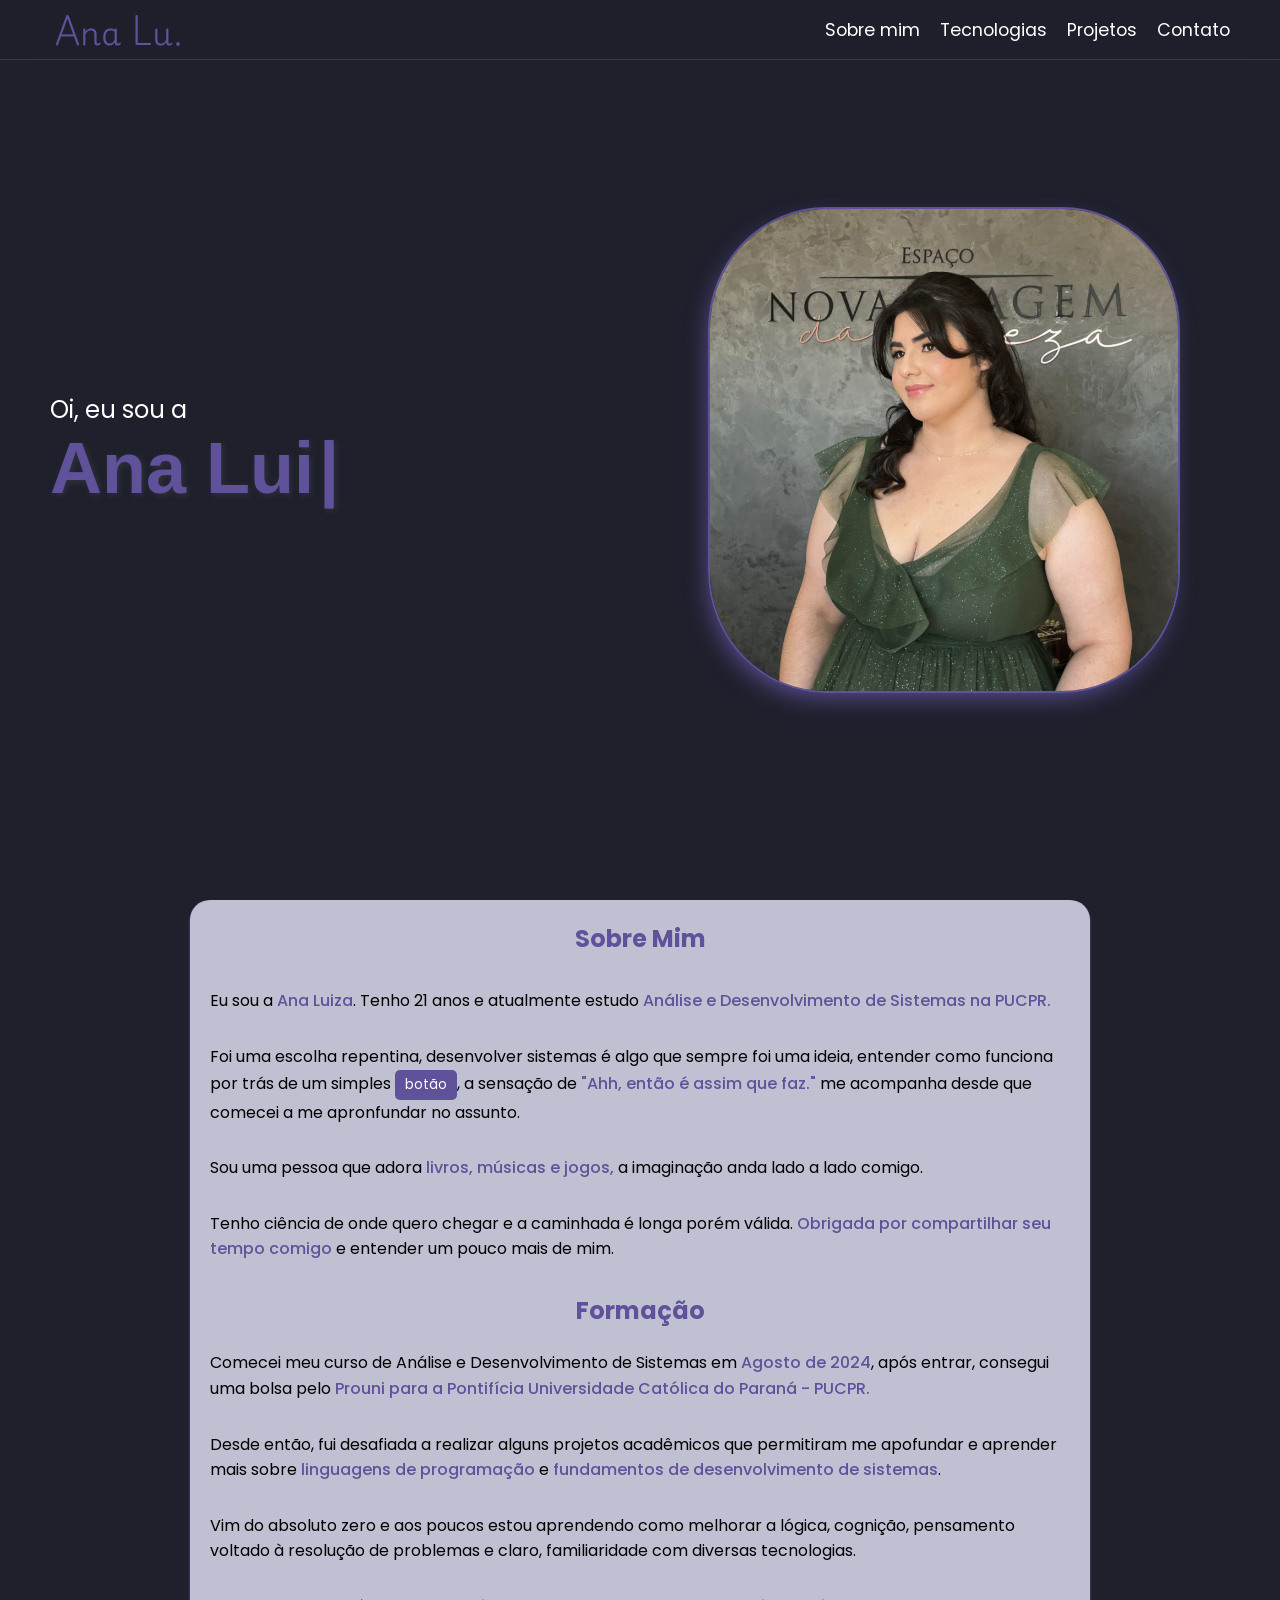
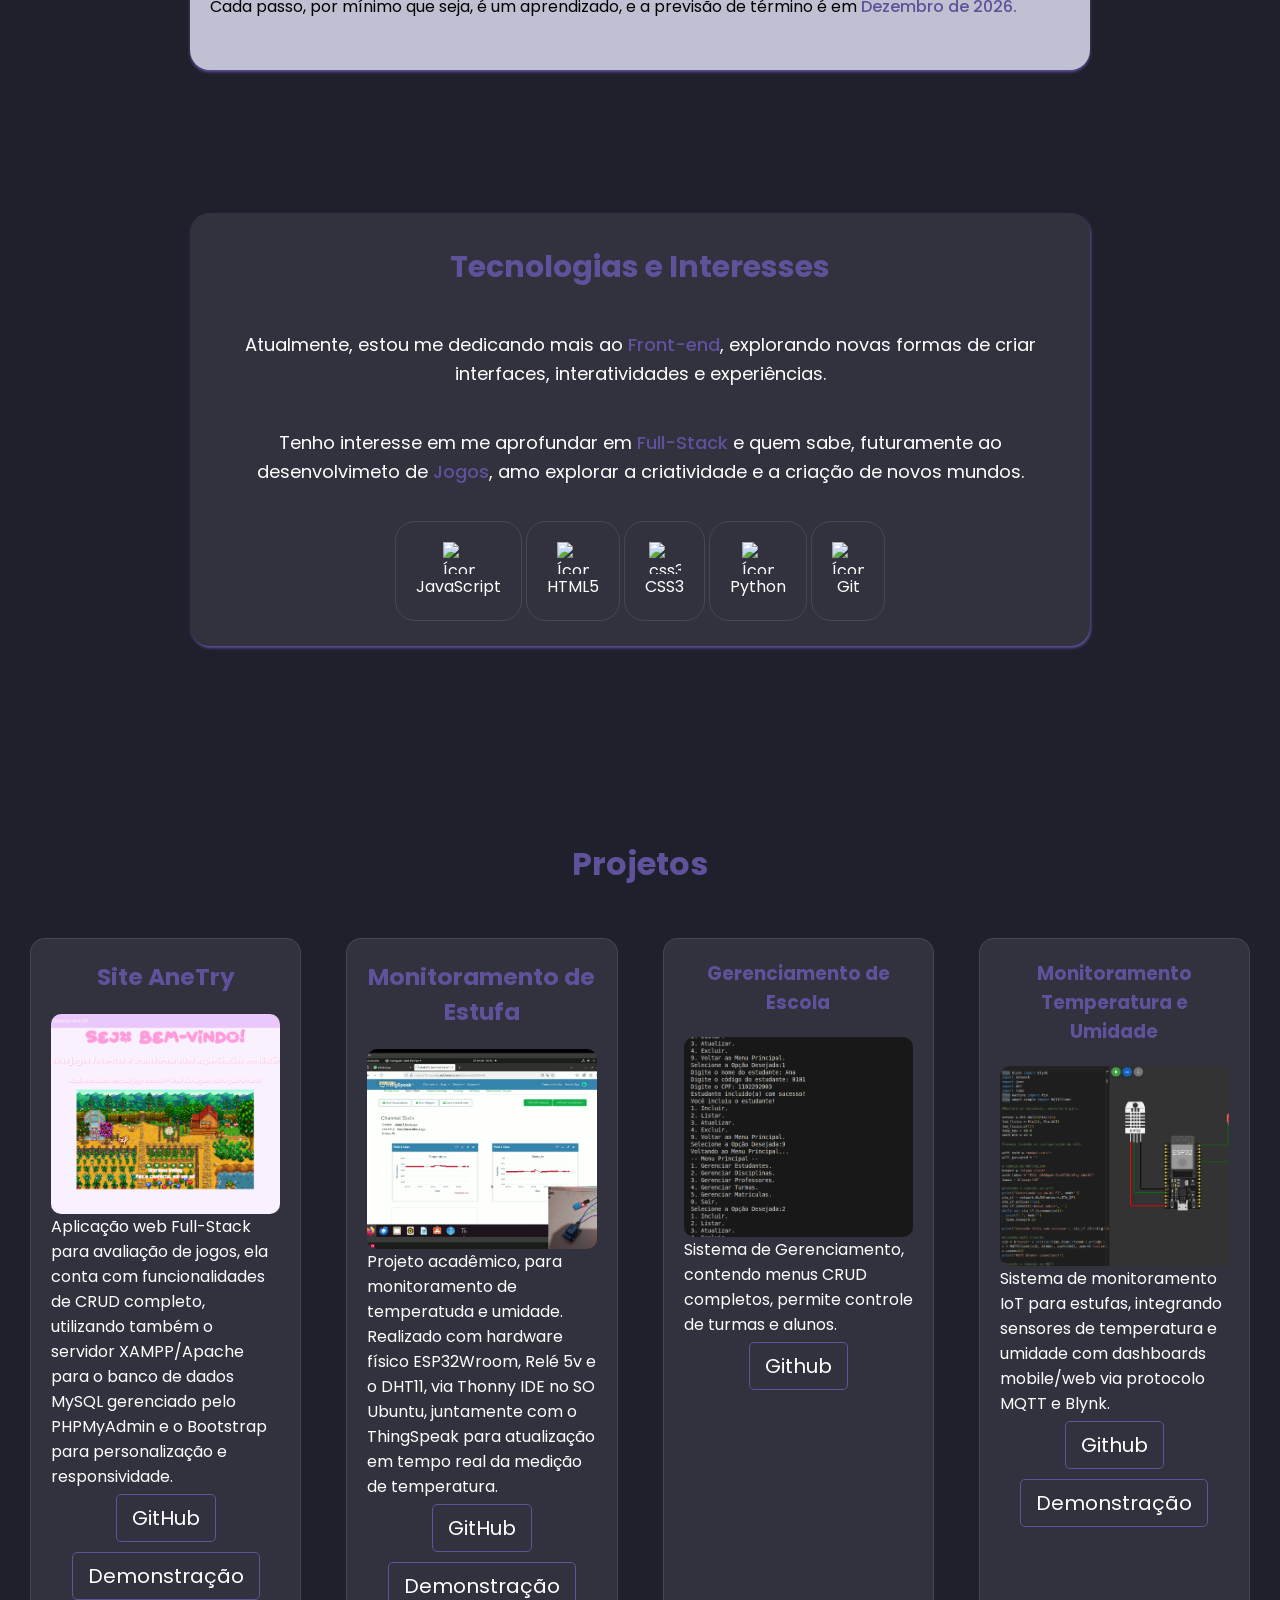
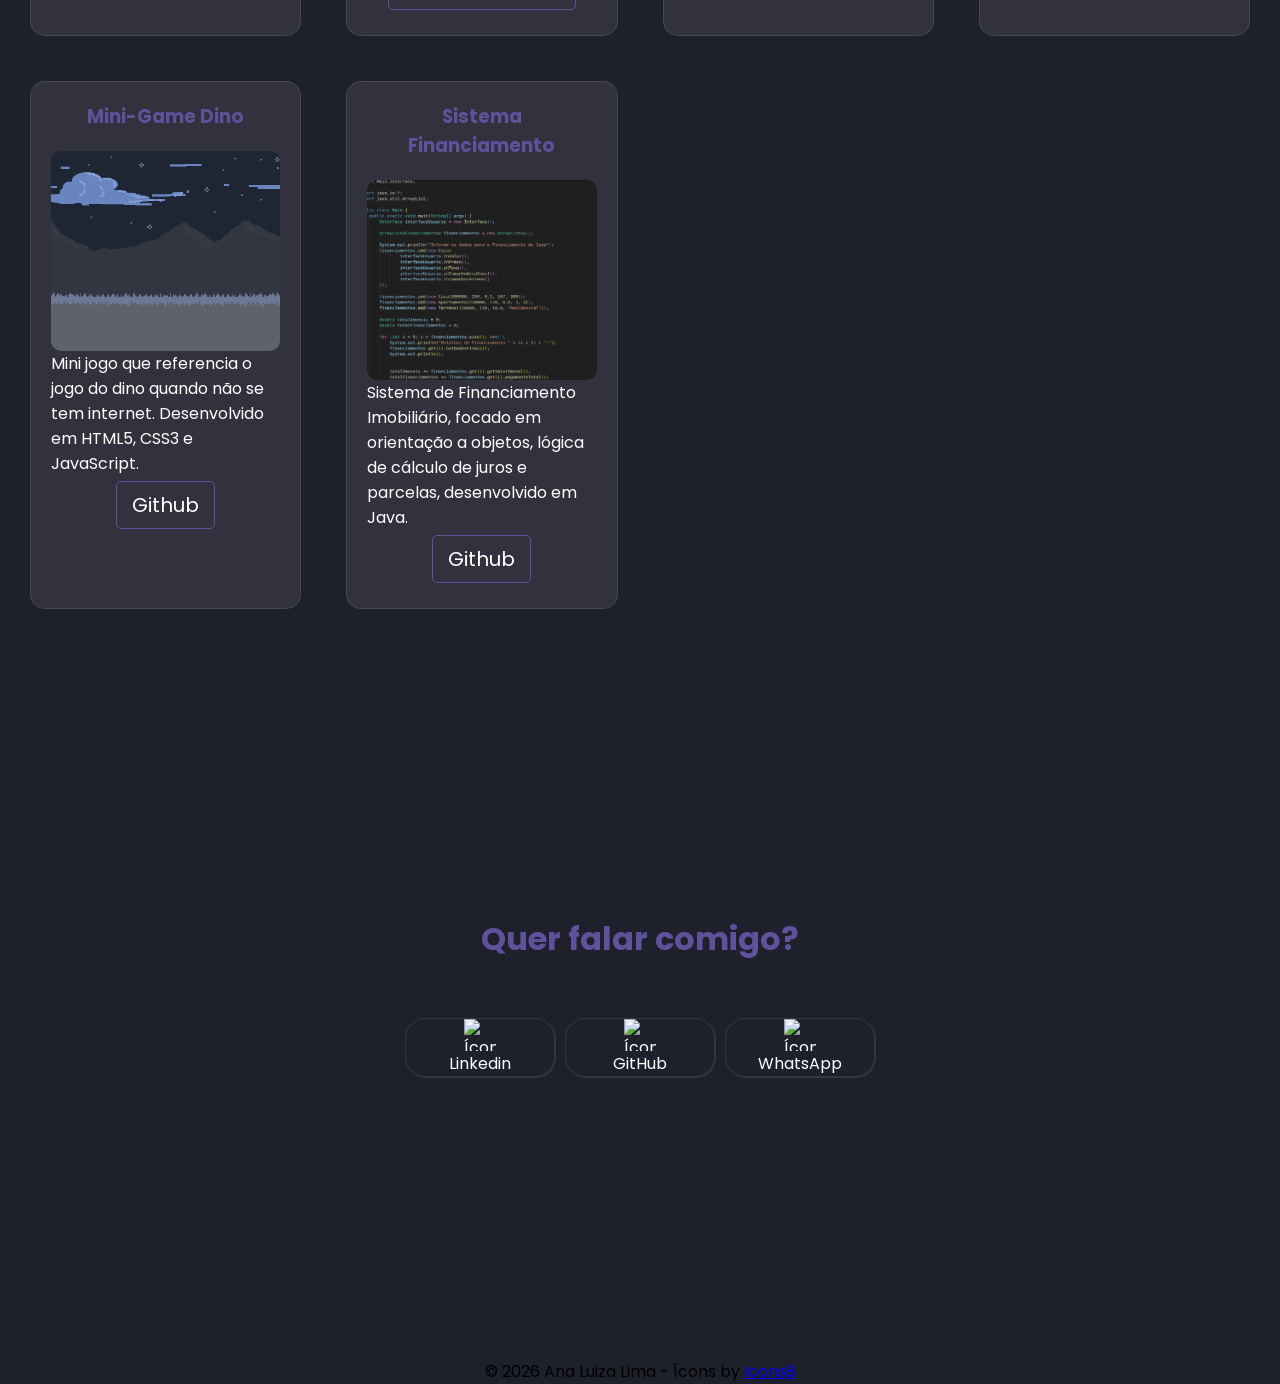
==== commit 852c3cce: "feat: inserindo projetos e alterar estilos" ====
--- a/index.html
+++ b/index.html
@@ -11,7 +11,7 @@
     <nav>
         <a href="#inicio" class="esconder">Ana Lu.</a>
         <div class="links">
-        <a href="#inicio">Início</a>
+        <a href="#inicio" class="esconder-indice">Início</a>
         <a href="#sobre">Sobre mim</a>
         <a href="#habilidades">Tecnologias</a>
         <a href="#projetos">Projetos</a>
@@ -53,28 +53,66 @@
                 </article>
                 </section>
         <section id="projetos">
-            <h2>Meus Projetos</h2>
+            <h2>Projetos</h2>
                 <ul class="lista-projetos">
                     <li class="item-projeto">
                         <article class="box-projetos">
                             <a href="https://github.com/aninha-jpg/projeto-AneTRY" rel="noopener noreferrer" target="_blank"><h3>Site AneTry</h3></a>
-                            <img src="" alt="">
+                            <img src="imagens/anetry.png" alt="AneTRY">
                             <p>Aplicação web Full-Stack para avaliação de jogos, ela conta com funcionalidades de CRUD completo, utilizando também o servidor XAMPP/Apache para o banco de dados MySQL gerenciado pelo PHPMyAdmin e o Bootstrap para personalização e responsividade.</p>
+                            <button><a href="https://github.com/aninha-jpg/projeto-AneTRY.git" rel="noopener noreferrer" target="_blank">GitHub</a></button>
+                            <button><a href="https://youtu.be/xh1yux5ytNs?si=2ZMqc9dECNOD0ODf"rel="noopener noreferrer" target="_blank">Demonstração</a>
+                            </button>
                         </article>
                     </li>
                     <li class="item-projeto">
                         <article>
                             <a href="https://github.com/aninha-jpg/projeto_monitoramentoestufa" rel="noopener noreferrer" target="_blank">
-                            <h3>Projeto Monitoramento de Estufa</h3></a>
-                            <img src="" alt="">
+                            <h3>Monitoramento de Estufa</h3></a>
+                            <img src="imagens/mon-estufa.png" alt="Monitoramento Estufa">
                             <p>Projeto acadêmico, para monitoramento de temperatuda e umidade. Realizado com hardware físico ESP32Wroom, Relé 5v e o DHT11, via Thonny IDE no SO Ubuntu, juntamente com o ThingSpeak para atualização em tempo real da medição de temperatura.</p>
+                            <button><a href="https://github.com/aninha-jpg/projeto_monitoramentoestufa.git" rel="noopener noreferrer" target="_blank">GitHub</a></button>
+                            <button><a href="https://youtu.be/RFZ9Ik42SGI?si=HZCuw-VtNRvLnkzK" target="_blank">Demonstração</a>
+                        </article>
+                    </li>
+                    <li class="item-projeto">
+                        <article>
+                            <h3>Gerenciamento de Escola</h3>
+                            <img src="imagens/sistemapy.png" alt="Geren. Escola">
+                            <p>Sistema de Gerenciamento, contendo menus CRUD completos, permite controle de turmas e alunos.</p>
+                            <button><a href="https://github.com/aninha-jpg/sistema-gerenciamento-escola.git" target="_blank" rel="noopener noreferrer">Github</a></button>
+                        </article>
+                    </li>
+                    <li class="item-projeto">
+                        <article>
+                            <h3>Monitoramento Temperatura e Umidade</h3>
+                            <img src="imagens/sis-wokwi.png" alt="Monitoramento Temp/Umid">
+                            <p>Sistema de monitoramento IoT para estufas, integrando sensores de temperatura e umidade com dashboards mobile/web via protocolo MQTT e Blynk.</p>
+                            <button><a href="https://github.com/aninha-jpg/projeto-monitoramento_temp_umd.git" target="_blank" rel="noopener noreferrer">Github</a></button>
+                            <button><a href="https://youtu.be/o3uVivC-YK0?si=QmxpIc6Aix2yrAC8" target="_blank">Demonstração</a>
+                        </article>
+                    </li>
+                    <li class="item-projeto">
+                        <article>
+                            <h3>Mini-Game Dino</h3>
+                            <img src="imagens/jogo-dino.png" alt="Fundo Jogo Dino">
+                            <p>Mini jogo que referencia o jogo do dino quando não se tem internet. Desenvolvido em HTML5, CSS3 e JavaScript.</p>
+                            <button><a href="https://github.com/aninha-jpg/mini-games/tree/main/jogo-do-dino" target="_blank" rel="noopener noreferrer">Github</a></button>
+                        </article>
+                    </li>
+                    <li class="item-projeto">
+                        <article>
+                            <h3>Sistema Financiamento</h3>
+                            <img src="imagens/financiamento.png" alt="Sistema Financiamento">
+                            <p>Sistema de Financiamento Imobiliário, focado em orientação a objetos, lógica de cálculo de juros e parcelas, desenvolvido em Java.</p>
+                            <button><a href="https://github.com/aninha-jpg/projeto-financiamento.git" target="_blank" rel="noopener noreferrer">Github</a></button>
                         </article>
                     </li>
                 </ul>
         </section>
         <section id="contato">
             <article id="contato">
-                <h2>Contato</h2>
+                <h2>Quer falar comigo?</h2>
                 <ul>
                     <li>
                         <p><a href="https://www.linkedin.com/in/ana-luiza-2a608a393/" rel="noopener noreferrer" target="_blank"><img width="50" height="50" src="https://img.icons8.com/ios-filled/50/linkedin.png" alt="Ícone Linkedin"/>Linkedin</a></p>
--- a/style.css
+++ b/style.css
@@ -71,9 +71,10 @@
     padding: 0 50px;
     position: fixed;
     background: rgba(30, 32, 44, 0.95);
-    backdrop-filter: blur(10px);
+    backdrop-filter: blur(15px);
     justify-content: space-between;
     align-items: center;
+    -webkit-backdrop-filter: blur(12px);
     z-index: 1000;
     border-bottom: 1px solid #60519b6c;
     transition: top 0.5s ease-in-out;
@@ -104,6 +105,10 @@
     text-decoration: none;
     color: var(--cor3);
     margin-right: 15px;
+}
+
+.esconder-indice {
+    display: none;
 }
 
 /* Estilização do efeito máquina de escrever */ 
@@ -264,10 +269,27 @@
     text-align: center;
     font-size: 2em;
     margin-top: 50px;
+    margin-bottom: 30px;
+}
+
+section#projetos h3 {
+    margin-bottom: 20px;
+}
+
+section#projetos ul {
+    display: grid;
+    grid-template-columns: repeat(auto-fit, minmax(280px, 1fr));
+    gap: 25px;
+    list-style: none;
+    flex-grow: 1;
+    justify-content: center;
+    margin: 10px;
+    padding: 10px;
 }
 
 section#projetos li {
-    max-width: 100%;
+    max-width: 900px;
+    margin: 10px;
 }
 
 section#projetos a {
@@ -282,20 +304,37 @@
     text-align: left;
 }
 
-.lista-projetos {
-
-}
-
 .item-projeto{
-    background: var(--cor2); /* Um branco bem transparente */
-    backdrop-filter: blur(10px);          /* Desfoca o fundo (efeito vidro) */
+    background: var(--cor2);
+    backdrop-filter: blur(10px);
     border: 1px solid rgba(255, 255, 255, 0.1);
     border-radius: 15px;
     transition: 0.3s;
 }
 
 .item-projeto:hover {
+    background-color: var(--cor1);
     
+}
+
+.item-projeto img {
+    width: 100%;
+    height: 200px;
+    object-fit: cover;
+    border-radius: 10px;
+}
+
+.item-projeto button {
+    background-color: var(--cor2);
+    border: 1px solid var(--cor3);
+    margin: 5px;
+    padding: 8px 15px;
+    cursor: pointer;
+    transition: 0.3s;
+}
+
+.item-projeto button:hover{
+    background-color: var(--cor1);
 }
 
 
@@ -313,13 +352,13 @@
 }
 
 article#contato {
+    max-width: 900px;
     height: auto;
     border-radius: 20px;
-    margin: 3px auto;
+    margin: 2px auto;
     padding: 5px;
     text-align: center;
     transition: 0.4s;
-    max-width: 900px;
 }
 
 article#contato h2 {
@@ -329,19 +368,12 @@
     margin-bottom: 50px;
 }
 
-article#contato li a {
-    text-align: center;
-    text-decoration: none;
-    color: white;
-    gap: 20px;
-}
-
 article#contato ul {
     display: flex;
     flex-direction: wrap;
     justify-content: center;
     align-items: center;
-    gap: 20px;
+    gap: 10px;
     padding: 0;
 }
 
@@ -350,10 +382,18 @@
     flex-direction: wrap;
     padding: 20px;
     gap: 15px;
-    width: 250px;
+    min-width: 150px;
+    max-width: 250px;
     height: auto;
     padding: 0;
     box-shadow: rgba(255, 255, 255, 0.1) 1px 1px 1px;
+}
+
+article#contato li a {
+    text-align: center;
+    text-decoration: none;
+    color: white;
+    gap: 20px;
 }
 
 /* Estilização do rodapé */ 
@@ -376,7 +416,7 @@
         flex-direction: column;
         justify-content: center;
         align-items: center;
-        height: 100dvh;
+        min-height: 100dvh;
         text-align: center;
         margin-left: 0;
     }
@@ -405,4 +445,16 @@
     .esconder {
         display: none;
     }
+
+    .esconder-indice {
+    display: block;
+    }
+
+    section#habilidades, section#sobre, section#projetos, section#contato {
+    margin: 20px 10px;
+    min-height: auto;
+    padding-top: 40px;
+    padding-bottom: 40px;
+    display: block;
+}
 }
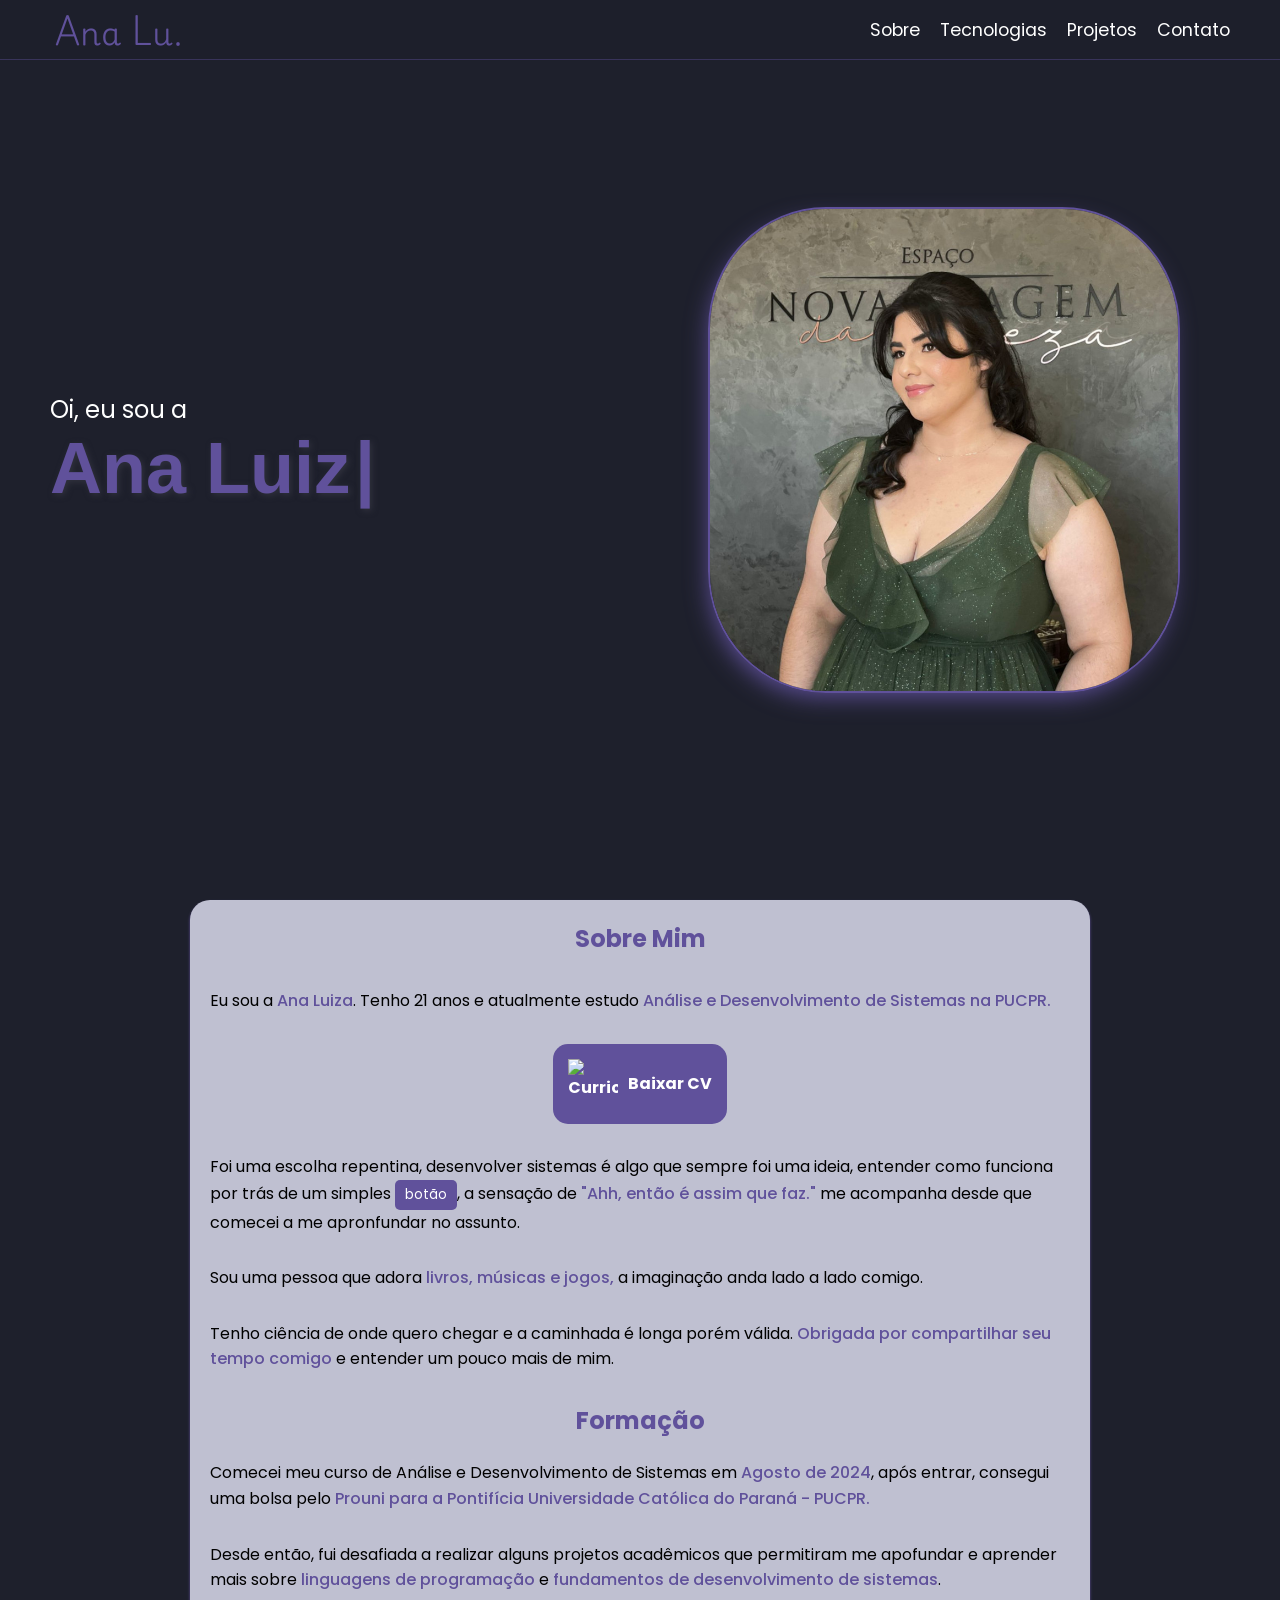
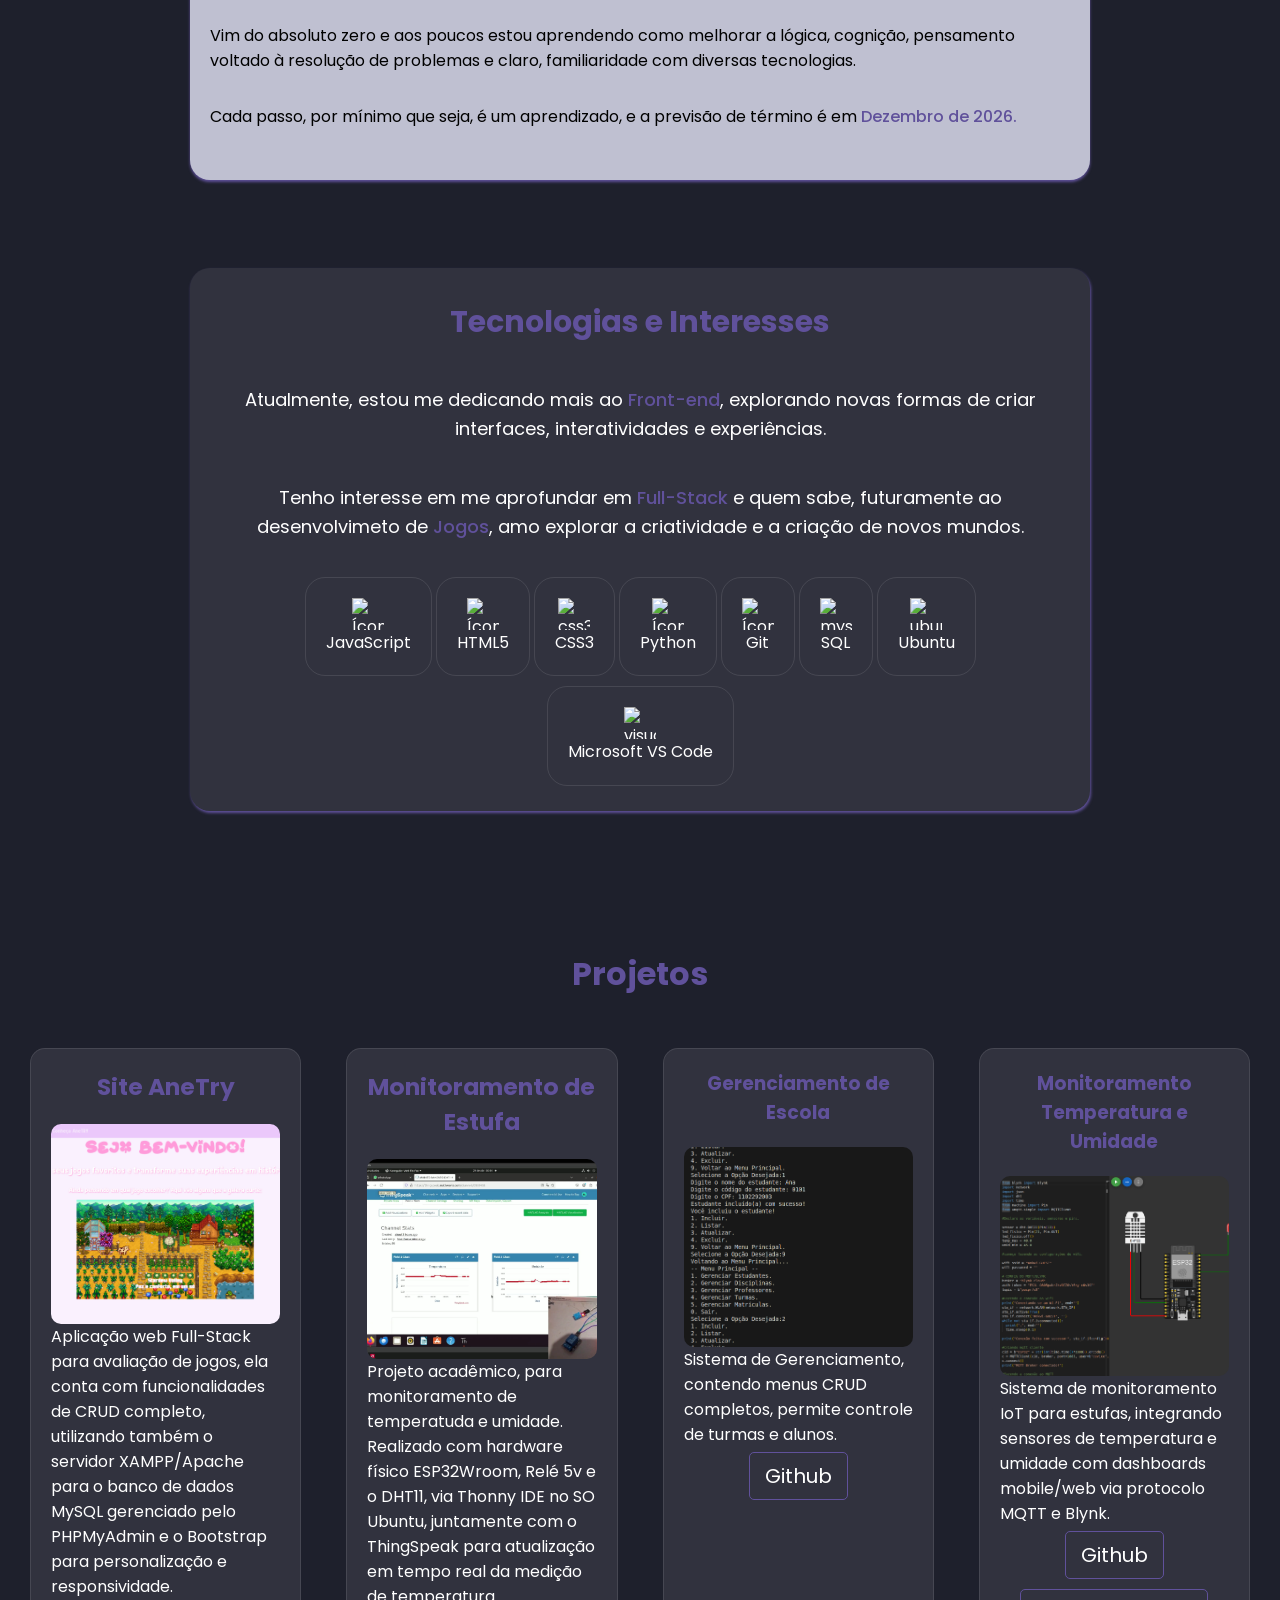
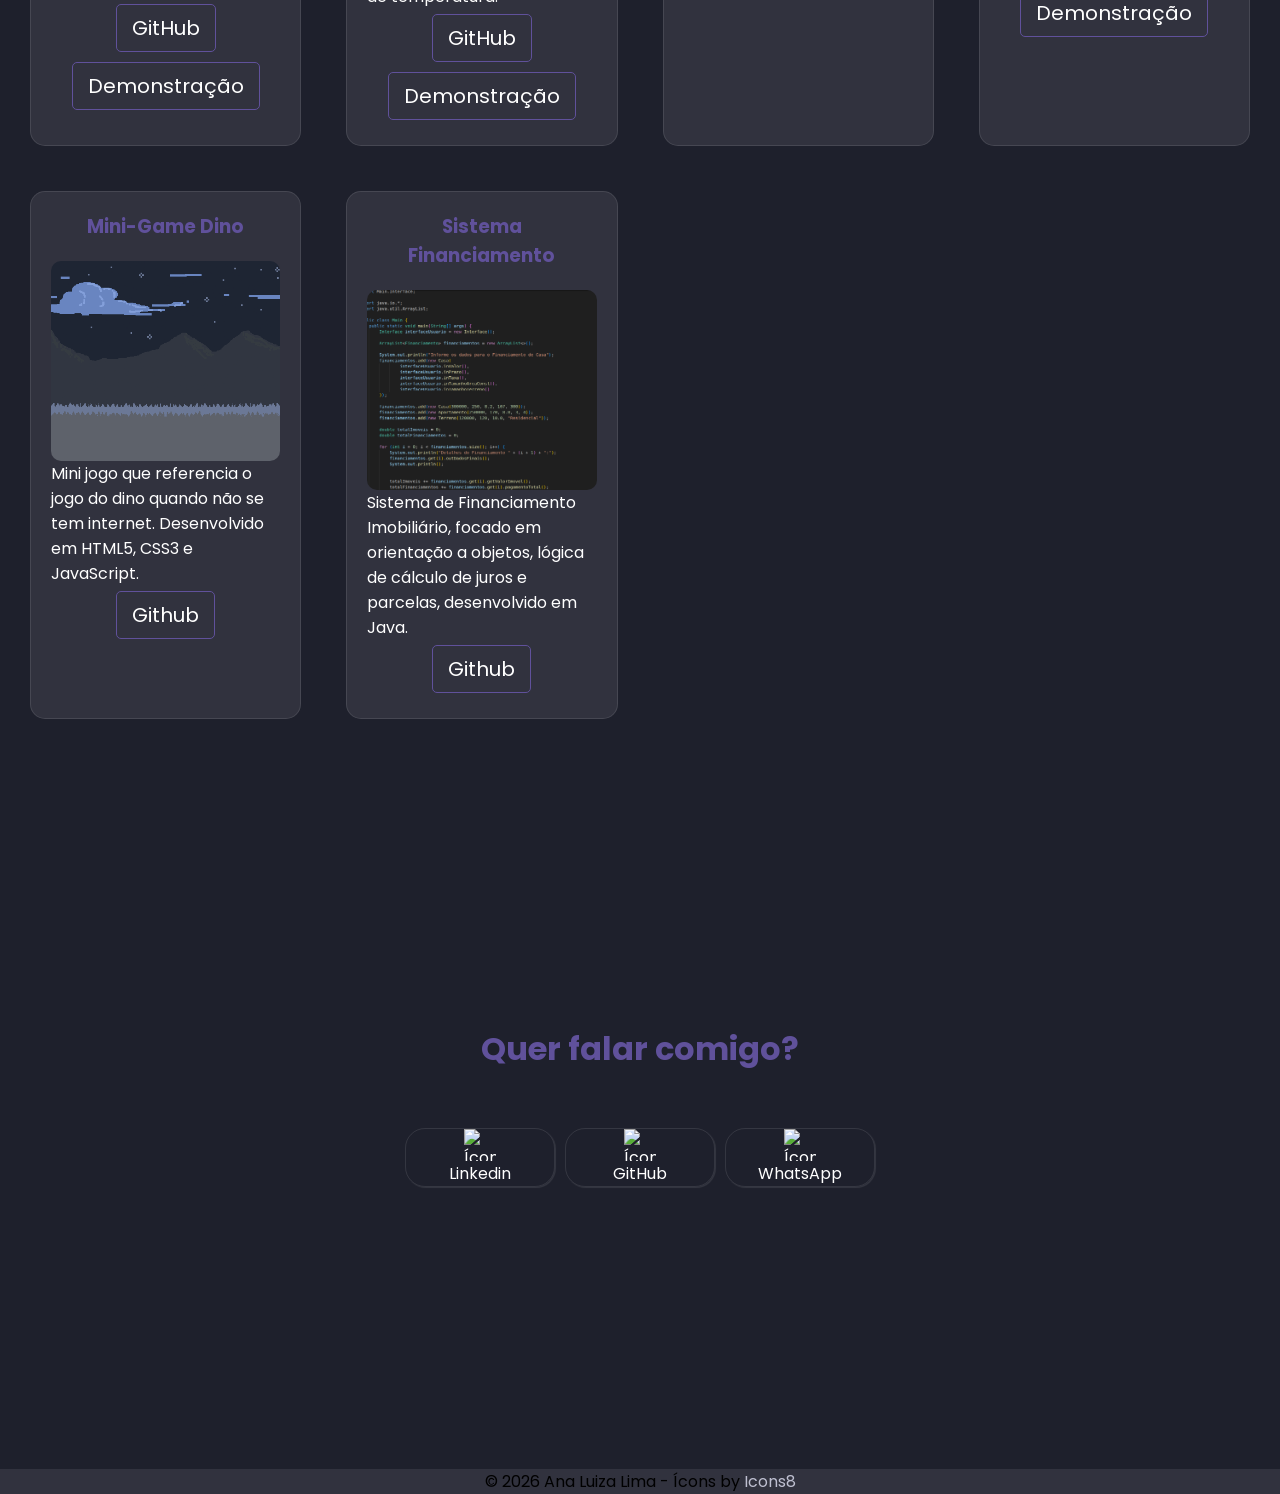
==== commit 4b132caf: "fix: modificando medias query para mobile" ====
--- a/index.html
+++ b/index.html
@@ -4,7 +4,7 @@
     <meta charset="UTF-8">
     <meta name="viewport" content="width=device-width, initial-scale=1.0">
     <link rel="shortcut icon" href="imagens/favicon.ico" type="image/x-icon">
-    <link rel="stylesheet" href="/style.css">
+    <link rel="stylesheet" href="src/style.css">
     <title>Ana Lu.</title>
 </head>
 <body>
@@ -12,8 +12,8 @@
         <a href="#inicio" class="esconder">Ana Lu.</a>
         <div class="links">
         <a href="#inicio" class="esconder-indice">Início</a>
-        <a href="#sobre">Sobre mim</a>
-        <a href="#habilidades">Tecnologias</a>
+        <a href="#sobre">Sobre</a>
+        <a href="#habilidades" class="esconder-tech">Tecnologias</a>
         <a href="#projetos">Projetos</a>
         <a href="#contato">Contato</a>
         </div>
@@ -23,13 +23,14 @@
             <p>Oi, eu sou a</p>
             <h1 class="maquina-txt">Ana Luiza.</h1>
         </div>
-        <img src="imagens/img-header-850.jpg" alt="Eu." class="esconder">
+        <img src="src/imagens/img-header-850.jpg" alt="Eu." class="esconder">
     </header>
     <main>
         <section id="sobre">
             <article>
                 <h2>Sobre Mim</h2>
                 <p>Eu sou a <strong>Ana Luiza</strong>. Tenho 21 anos e atualmente estudo <strong>Análise e Desenvolvimento de Sistemas na PUCPR.</strong></p>
+                <div class="container-cv"><a href="src/documentos/Currículo_Ana_Luiza_Rocha.pdf" download class="btn-curriculo"  target="_blank"><img width="50" height="50" src="https://img.icons8.com/ios-filled/50/resume.png" alt="Curriculo"/>Baixar CV</a></div>
                 <p>Foi uma escolha repentina, desenvolver sistemas é algo que sempre foi uma ideia, entender como funciona por trás de um simples <button onclick="btnparagrafo()">botão</button>, a sensação de <strong>"Ahh, então é assim que faz."</strong> me acompanha desde que comecei a me apronfundar no assunto.</p> 
                 <p>Sou uma pessoa que adora <strong>livros, músicas e jogos,</strong> a  imaginação anda lado a lado comigo.</p> 
                 <p>Tenho ciência de onde quero chegar e a caminhada é longa porém válida. <strong>Obrigada por compartilhar seu tempo comigo</strong> e entender um pouco mais de mim.</p>
@@ -49,6 +50,9 @@
                         <li><img width="50" height="50" src="https://img.icons8.com/ios-filled/50/css3.png" alt="css3"/>CSS3</li>
                         <li><img width="50" height="50" src="https://img.icons8.com/ios-filled/50/python.png" alt="Ícone Python"/>Python</li>
                         <li><img width="50" height="50" src="https://img.icons8.com/ios-filled/50/git.png" alt="Ícone Git"/>Git</li>
+                        <li><img width="50" height="50" src="https://img.icons8.com/material/24/mysql-logo.png" alt="mysql-logo"/>SQL</li>
+                        <li><img width="50" height="50" src="https://img.icons8.com/ios-filled/50/ubuntu.png" alt="ubuntu"/>Ubuntu</li>
+                        <li><img width="50" height="50" src="https://img.icons8.com/ios-filled/50/visual-studio.png" alt="visual-studio"/>Microsoft VS Code</li>
                     </ul>
                 </article>
                 </section>
@@ -58,7 +62,7 @@
                     <li class="item-projeto">
                         <article class="box-projetos">
                             <a href="https://github.com/aninha-jpg/projeto-AneTRY" rel="noopener noreferrer" target="_blank"><h3>Site AneTry</h3></a>
-                            <img src="imagens/anetry.png" alt="AneTRY">
+                            <img src="src/imagens/anetry.png" alt="AneTRY">
                             <p>Aplicação web Full-Stack para avaliação de jogos, ela conta com funcionalidades de CRUD completo, utilizando também o servidor XAMPP/Apache para o banco de dados MySQL gerenciado pelo PHPMyAdmin e o Bootstrap para personalização e responsividade.</p>
                             <button><a href="https://github.com/aninha-jpg/projeto-AneTRY.git" rel="noopener noreferrer" target="_blank">GitHub</a></button>
                             <button><a href="https://youtu.be/xh1yux5ytNs?si=2ZMqc9dECNOD0ODf"rel="noopener noreferrer" target="_blank">Demonstração</a>
@@ -69,7 +73,7 @@
                         <article>
                             <a href="https://github.com/aninha-jpg/projeto_monitoramentoestufa" rel="noopener noreferrer" target="_blank">
                             <h3>Monitoramento de Estufa</h3></a>
-                            <img src="imagens/mon-estufa.png" alt="Monitoramento Estufa">
+                            <img src="src/imagens/mon-estufa.png" alt="Monitoramento Estufa">
                             <p>Projeto acadêmico, para monitoramento de temperatuda e umidade. Realizado com hardware físico ESP32Wroom, Relé 5v e o DHT11, via Thonny IDE no SO Ubuntu, juntamente com o ThingSpeak para atualização em tempo real da medição de temperatura.</p>
                             <button><a href="https://github.com/aninha-jpg/projeto_monitoramentoestufa.git" rel="noopener noreferrer" target="_blank">GitHub</a></button>
                             <button><a href="https://youtu.be/RFZ9Ik42SGI?si=HZCuw-VtNRvLnkzK" target="_blank">Demonstração</a>
@@ -78,7 +82,7 @@
                     <li class="item-projeto">
                         <article>
                             <h3>Gerenciamento de Escola</h3>
-                            <img src="imagens/sistemapy.png" alt="Geren. Escola">
+                            <img src="src/imagens/sistemapy.png" alt="Geren. Escola">
                             <p>Sistema de Gerenciamento, contendo menus CRUD completos, permite controle de turmas e alunos.</p>
                             <button><a href="https://github.com/aninha-jpg/sistema-gerenciamento-escola.git" target="_blank" rel="noopener noreferrer">Github</a></button>
                         </article>
@@ -86,7 +90,7 @@
                     <li class="item-projeto">
                         <article>
                             <h3>Monitoramento Temperatura e Umidade</h3>
-                            <img src="imagens/sis-wokwi.png" alt="Monitoramento Temp/Umid">
+                            <img src="src/imagens/sis-wokwi.png" alt="Monitoramento Temp/Umid">
                             <p>Sistema de monitoramento IoT para estufas, integrando sensores de temperatura e umidade com dashboards mobile/web via protocolo MQTT e Blynk.</p>
                             <button><a href="https://github.com/aninha-jpg/projeto-monitoramento_temp_umd.git" target="_blank" rel="noopener noreferrer">Github</a></button>
                             <button><a href="https://youtu.be/o3uVivC-YK0?si=QmxpIc6Aix2yrAC8" target="_blank">Demonstração</a>
@@ -95,7 +99,7 @@
                     <li class="item-projeto">
                         <article>
                             <h3>Mini-Game Dino</h3>
-                            <img src="imagens/jogo-dino.png" alt="Fundo Jogo Dino">
+                            <img src="src/imagens/jogo-dino.png" alt="Fundo Jogo Dino">
                             <p>Mini jogo que referencia o jogo do dino quando não se tem internet. Desenvolvido em HTML5, CSS3 e JavaScript.</p>
                             <button><a href="https://github.com/aninha-jpg/mini-games/tree/main/jogo-do-dino" target="_blank" rel="noopener noreferrer">Github</a></button>
                         </article>
@@ -103,7 +107,7 @@
                     <li class="item-projeto">
                         <article>
                             <h3>Sistema Financiamento</h3>
-                            <img src="imagens/financiamento.png" alt="Sistema Financiamento">
+                            <img src="src/imagens/financiamento.png" alt="Sistema Financiamento">
                             <p>Sistema de Financiamento Imobiliário, focado em orientação a objetos, lógica de cálculo de juros e parcelas, desenvolvido em Java.</p>
                             <button><a href="https://github.com/aninha-jpg/projeto-financiamento.git" target="_blank" rel="noopener noreferrer">Github</a></button>
                         </article>
@@ -132,6 +136,6 @@
     <footer>
     <p>© 2026 Ana Luiza Lima - Ícons by <a href="https://icons8.com" target="_blank" rel="noopener noreferrer">Icons8</a></p>
     </footer>
-    <script src="/script.js"></script>
+    <script src="src/script.js"></script>
 </body>
 </html>
--- a/src/style.css
+++ b/src/style.css
@@ -0,0 +1,519 @@
+@charset "UTF-8";
+
+/* Variaveis, fontes e organização global do site */ 
+
+@import url('https://fonts.googleapis.com/css2?family=Jua&family=Playwrite+DE+Grund:wght@100..400&family=Poppins:ital,wght@0,100;0,200;0,300;0,400;0,500;0,600;0,700;0,800;0,900;1,100;1,200;1,300;1,400;1,500;1,600;1,700;1,800;1,900&display=swap'); 
+
+:root {
+    --cor1: #1e202c;
+    --cor2: #31323e;
+    --cor3: #60519b;
+    --cor4: #bfc0d1;
+}
+
+* {
+    margin: 0;
+    padding: 0;
+    box-sizing: border-box;
+}
+
+html {
+    scroll-behavior: smooth;
+    scroll-padding-top: 60px;
+}
+
+body {
+    font-size: 16px;
+    font-weight: 400;
+    font-family: "Poppins", Arial, Helvetica, sans-serif;
+    background-color: var(--cor1);
+    width: 100%;
+}
+
+strong {
+    font-weight: 500;
+    color: var(--cor3);
+}
+
+/* Organização do header do site */ 
+
+header {
+    height: 100dvh;
+    display: flex;
+    align-items: center;
+    padding: 0 50px;
+    justify-content: space-between;
+    box-sizing: border-box;
+}
+
+header > img {
+    max-width: 40%;
+    height: auto;
+    border-radius: 25%;
+    margin-right: 50px;
+    border: 2px solid var(--cor3);
+    box-shadow: var(--cor3) -4px 9px 25px -6px;
+}
+
+.text-header {
+    color: white;
+    font-family: "Poppins", Arial, Helvetica, sans-serif;
+    font-size: 24px;
+}
+
+/* Organização da nav bar */ 
+
+nav {
+    display: flex;
+    top: 0;
+    width: 100%;
+    height: 60px;
+    padding: 0 50px;
+    position: fixed;
+    background: rgba(30, 32, 44, 0.95);
+    backdrop-filter: blur(15px);
+    justify-content: space-between;
+    align-items: center;
+    -webkit-backdrop-filter: blur(12px);
+    z-index: 1000;
+    border-bottom: 1px solid #60519b6c;
+    transition: top 0.5s ease-in-out;
+}
+
+.links {
+    display: flex;
+    gap: 20px;
+    align-items: center;
+}
+
+.links a {
+    text-decoration: none;
+    color: white;
+    font-size: 1.1em;
+    transition: 0.3s;
+}
+
+.links a:hover {
+    color: var(--cor3);
+}
+
+nav > a {
+    font-family: "Playwrite DE Grund", Arial, Helvetica, sans-serif;
+    font-size: 2em;
+    font-weight: 300;
+    padding: 5px;
+    text-decoration: none;
+    color: var(--cor3);
+    margin-right: 15px;
+}
+
+.esconder-indice {
+    display: none;
+}
+
+/* Estilização do efeito máquina de escrever */ 
+
+.maquina-txt {
+    font-family: "Comic Relief", Arial, Helvetica, sans-serif;
+    color: var(--cor3);
+    font-size: 3em;
+    max-width: 480px;
+    text-shadow: var(--cor2) 2px 2px 6px;
+}
+
+.maquina-txt:after{
+    content: '|';
+    margin-left: 5px;
+    opacity: 1;
+    animation: pisca .7s infinite;
+}
+
+/* Animação do efeito máquina de escrever */ 
+
+@keyframes pisca{
+    0%, 100%{
+        opacity: 1;
+    }
+    50%{
+        opacity: 0;
+    }
+}
+
+/* Main - Estilização da seção Sobre mim */ 
+
+section#sobre {
+    min-height: auto;
+    background-color: var(--cor4);
+    backdrop-filter: blur(10px);
+    max-width: 900px;
+    margin: 0 auto;
+    padding: 20px;
+    line-height: 1.6;
+    border-radius: 20px;
+    box-shadow: var(--cor3) 0px 2px 3px;
+}
+
+section#sobre h2 {
+    font-size: 1.5em;
+    margin-bottom: 30px;
+    text-align: center;
+}
+
+section#sobre h3 {
+    font-size: 1.5em;
+    margin-bottom: 20px;
+    margin-top: 20px;
+    text-align: center;
+}
+
+section#sobre p {
+    margin-bottom: 30px;
+}
+
+button {
+    background-color: var(--cor3);
+    color: white;
+    border: none;
+    padding: 5px 10px;
+    border-radius: 5px;
+    cursor: pointer;
+    font-family: inherit;
+    transition: 0.3s;
+}
+
+button:hover {
+    background-color: var(--cor4);
+    color: var(--cor1);
+}
+
+.container-cv {
+    display: flex;
+    justify-content: center;
+    align-items: center;
+    width: 100%;
+    margin: 30px 0;
+}
+
+.btn-curriculo {
+    background-color: var(--cor3);
+    color: white;
+    padding: 15px;
+    border-radius: 15px;
+    text-decoration: none;
+    font-weight: bold;
+    display: inline-flex;
+    align-items: center;
+    margin: 0 auto;
+    justify-content: center;
+    gap: 10px;
+    transition: 0.3s;
+}
+
+.btn-curriculo:hover {
+    background-color: var(--cor2);
+    transform: scale(1.04);
+}
+
+/* Main - Estilização da seção ti e interesses */ 
+
+section#habilidades {
+    height: 80dvh;
+    display: flex;
+    justify-items: center;
+    align-items: center;
+    min-height: auto;
+    max-width: 900px;
+    margin: 0 auto;
+    padding: 0;
+    line-height: 1.6;
+}
+
+article#habilidades {
+    height: 80dvh;
+    font-size: 16px;
+    color: white;
+    height: auto;
+    max-width: 900px;
+    margin: 15px auto;
+    text-align: center;
+    padding: 20px;
+    background-color: var(--cor2);
+    border-radius: 20px;
+    box-shadow: var(--cor3) 1px 2px 3px;
+}
+
+article#habilidades h2 {
+    font-size: 30px;
+    margin-bottom: 20px;
+    padding: 10px;
+}
+
+article#habilidades p {
+    font-size: 18px;
+    margin-bottom: 20px;
+    padding: 10px;
+}
+
+ul .skills{
+    display: flex;
+    flex-direction: wrap;
+    padding: 20px;
+    gap: 15px;
+    width: 250px;
+    height: auto;
+    padding: 0;
+    box-shadow: rgba(255, 255, 255, 0.1) 1px 1px 1px;
+}
+
+li {
+    display: inline-block;
+    border: 1px solid rgba(255, 255, 255, 0.1);
+    border-radius: 20px;
+    margin: 5px auto;
+    max-width: 500px;
+    padding: 20px;
+    text-align: center;
+    justify-content: center;
+    gap: 12px;
+    transition: 0.4s;
+}
+
+li:hover {
+    background-color: var(--cor3);
+    transform: scale(1.03);
+}
+
+li img {
+    width: 32px;
+    height: 32px;
+    display: block;
+    margin: 0 auto;
+}
+
+/* Estilização da seção Projetos */
+
+section#projetos h2 {
+    color: var(--cor3);
+    text-align: center;
+    font-size: 2em;
+    margin-top: 50px;
+    margin-bottom: 30px;
+}
+
+section#projetos h3 {
+    margin-bottom: 20px;
+}
+
+section#projetos ul {
+    display: grid;
+    grid-template-columns: repeat(auto-fit, minmax(280px, 1fr));
+    gap: 25px;
+    list-style: none;
+    flex-grow: 1;
+    justify-content: center;
+    margin: 10px;
+    padding: 10px;
+}
+
+section#projetos li {
+    max-width: 900px;
+    margin: 10px;
+}
+
+section#projetos a {
+    font-size: 20px;
+    text-decoration: none;
+    color: white;
+}
+
+section#projetos p {
+    color: white;
+    font-size: 16px;
+    text-align: left;
+}
+
+.item-projeto{
+    background: var(--cor2);
+    backdrop-filter: blur(10px);
+    border: 1px solid rgba(255, 255, 255, 0.1);
+    border-radius: 15px;
+    transition: 0.3s;
+}
+
+.item-projeto:hover {
+    background-color: var(--cor1);
+    
+}
+
+.item-projeto img {
+    width: 100%;
+    height: 200px;
+    object-fit: cover;
+    border-radius: 10px;
+}
+
+.item-projeto button {
+    background-color: var(--cor2);
+    border: 1px solid var(--cor3);
+    margin: 5px;
+    padding: 8px 15px;
+    cursor: pointer;
+    transition: 0.3s;
+}
+
+.item-projeto button:hover{
+    background-color: var(--cor1);
+}
+
+
+/* Estilização da seção Contato */ 
+
+article > h2, h3 {
+    color: var(--cor3);
+}
+
+section#contato {
+    height: 80dvh;
+    display: flex;
+    align-items: center;
+    justify-content: center;
+}
+
+article#contato {
+    max-width: 900px;
+    height: auto;
+    border-radius: 20px;
+    margin: 2px auto;
+    padding: 5px;
+    text-align: center;
+    transition: 0.4s;
+}
+
+article#contato h2 {
+    color: var(--cor3);
+    text-align: center;
+    font-size: 2em;
+    margin-bottom: 50px;
+}
+
+article#contato ul {
+    display: flex;
+    flex-direction: wrap;
+    justify-content: center;
+    align-items: center;
+    gap: 10px;
+    padding: 0;
+}
+
+article#contato li {
+    display: flex;
+    flex-direction: wrap;
+    padding: 20px;
+    gap: 15px;
+    min-width: 150px;
+    max-width: 250px;
+    height: auto;
+    padding: 0;
+    box-shadow: rgba(255, 255, 255, 0.1) 1px 1px 1px;
+}
+
+article#contato li a {
+    text-align: center;
+    text-decoration: none;
+    color: white;
+    gap: 20px;
+}
+
+/* Estilização do rodapé */ 
+
+footer {
+    text-align: center;
+    background-color: var(--cor2);
+}
+
+footer a {
+    text-decoration: none;
+    color: var(--cor4);
+}
+
+footer a:hover{
+    color: var(--cor3);
+    transition: 0.3s;
+}
+
+/* utilizando media querie para melhor resolução mobile do site */ 
+
+@media (max-width: 768px) {
+    body {
+        overflow-x: hidden; 
+        width: 100%;
+    }
+
+    header {
+        display: flex;
+        flex-direction: column;
+        justify-content: center;
+        align-items: center;
+        height: auto;
+        min-height: 100dvh;
+        text-align: center;
+        margin-left: 0;
+    }
+
+    nav {
+        padding: 10px;
+        height: auto;
+        flex-direction: column;
+        padding-bottom: 10px;
+        justify-content: center;
+    }
+
+    .maquina-txt {
+        font-size: 1.8em;
+    }
+
+    .links {
+        gap: 10px;
+        margin-right: 0;
+    }
+
+    nav > a {
+        font-size: 1.1em;
+    }
+
+    .esconder {
+        display: none;
+    }
+
+    .esconder-tech {
+    display: none;
+    }
+
+    .esconder-indice {
+        display: block;
+    }
+
+    section#habilidades, section#sobre, section#projetos{
+    margin: 10px;
+    height: auto;
+    min-height: 100dvh;
+    padding-top: 10px;
+    padding-bottom: 20px;
+    display: block;
+    }
+
+    article#contato ul {
+        display: flex;
+        flex-wrap: wrap;
+        justify-content: center;
+        width: 100%;
+        padding: 0;
+        gap: 15px;
+    }
+
+    article#contato li {
+        min-width: 120px;
+        max-width: 160px;
+    }
+
+}
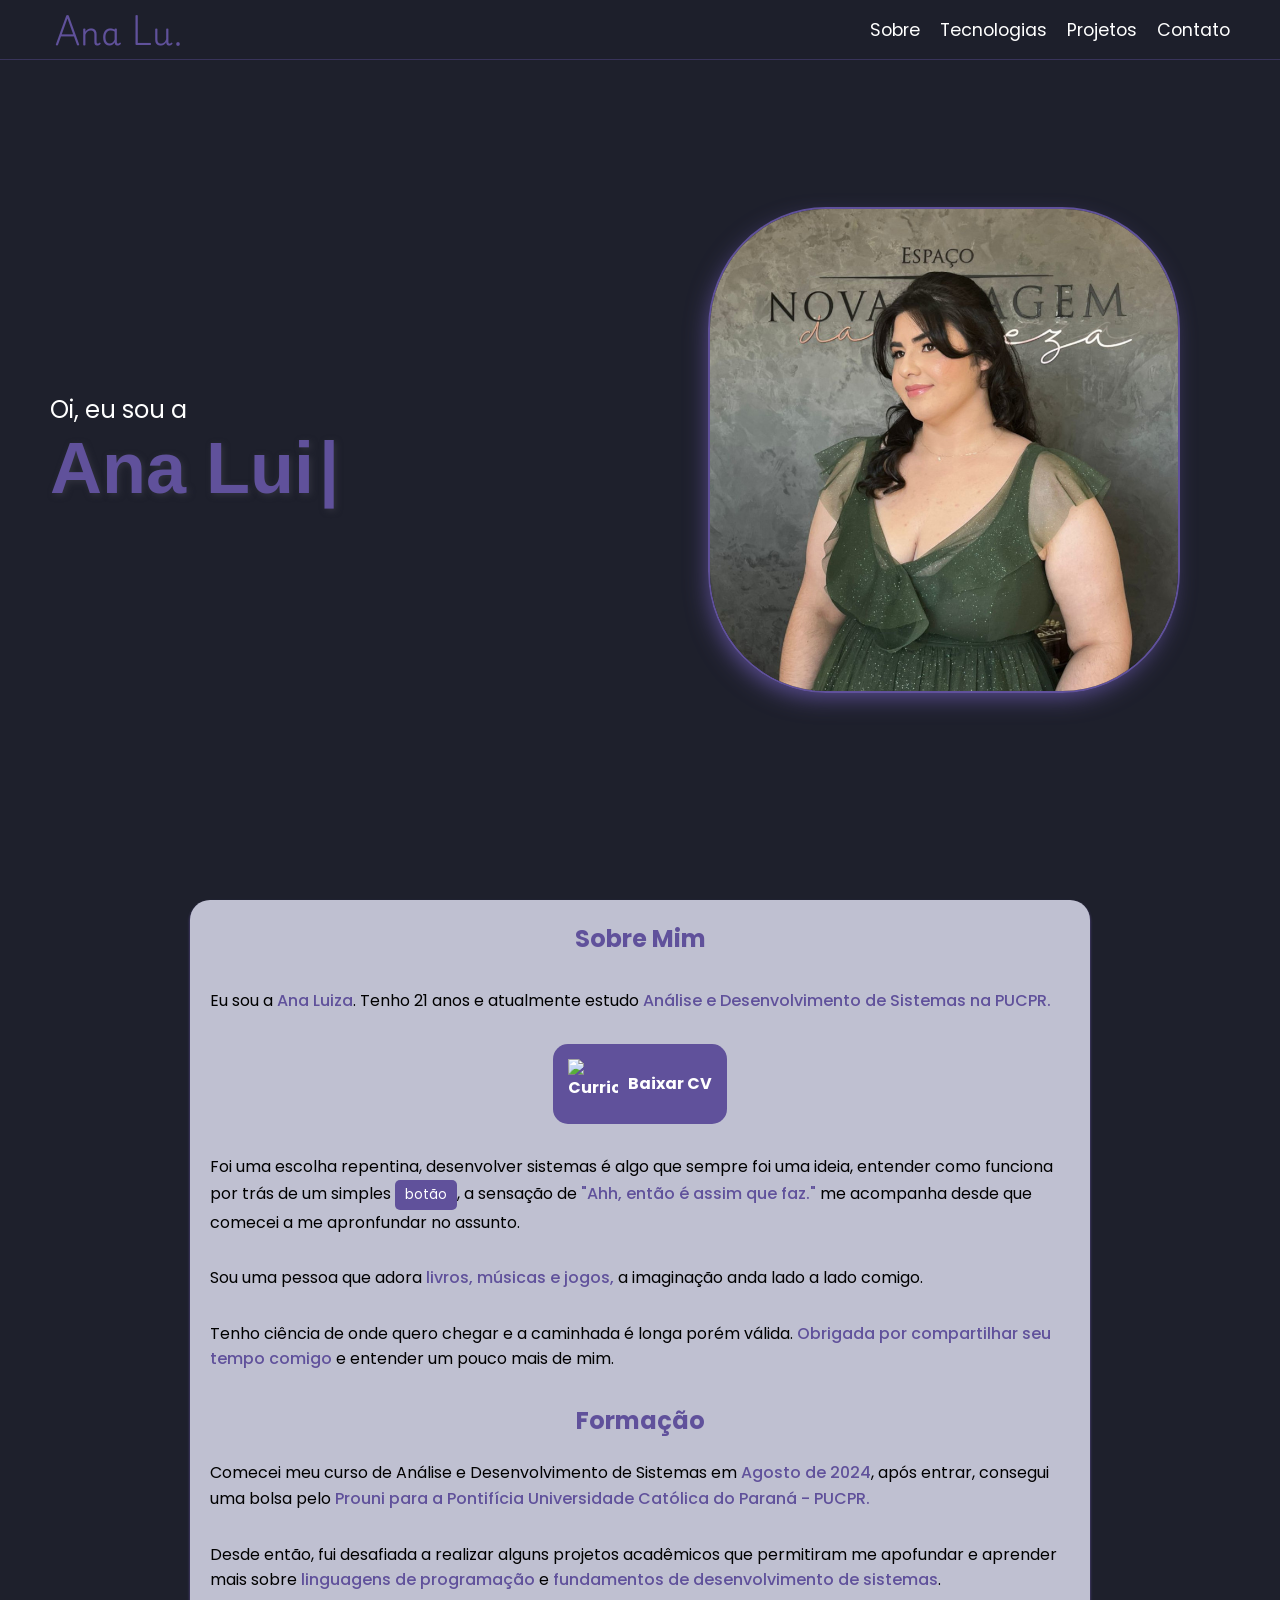
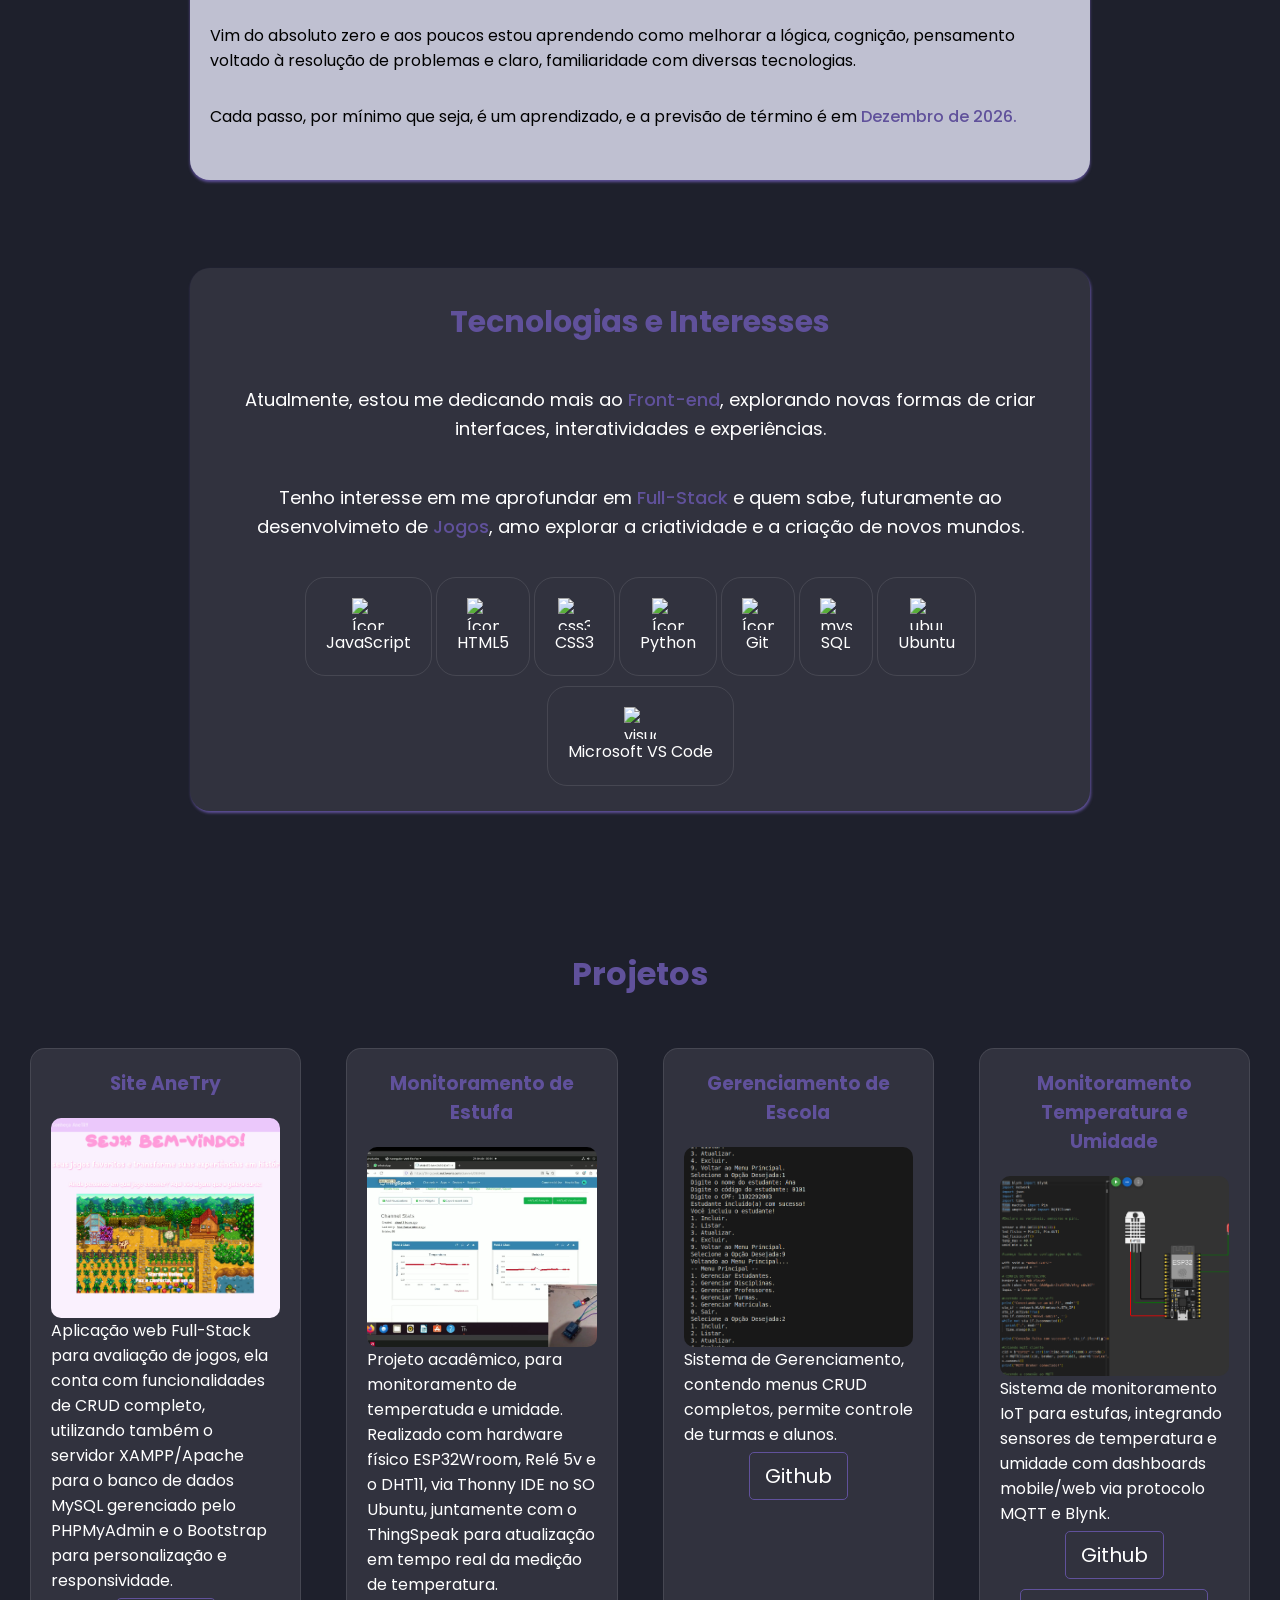
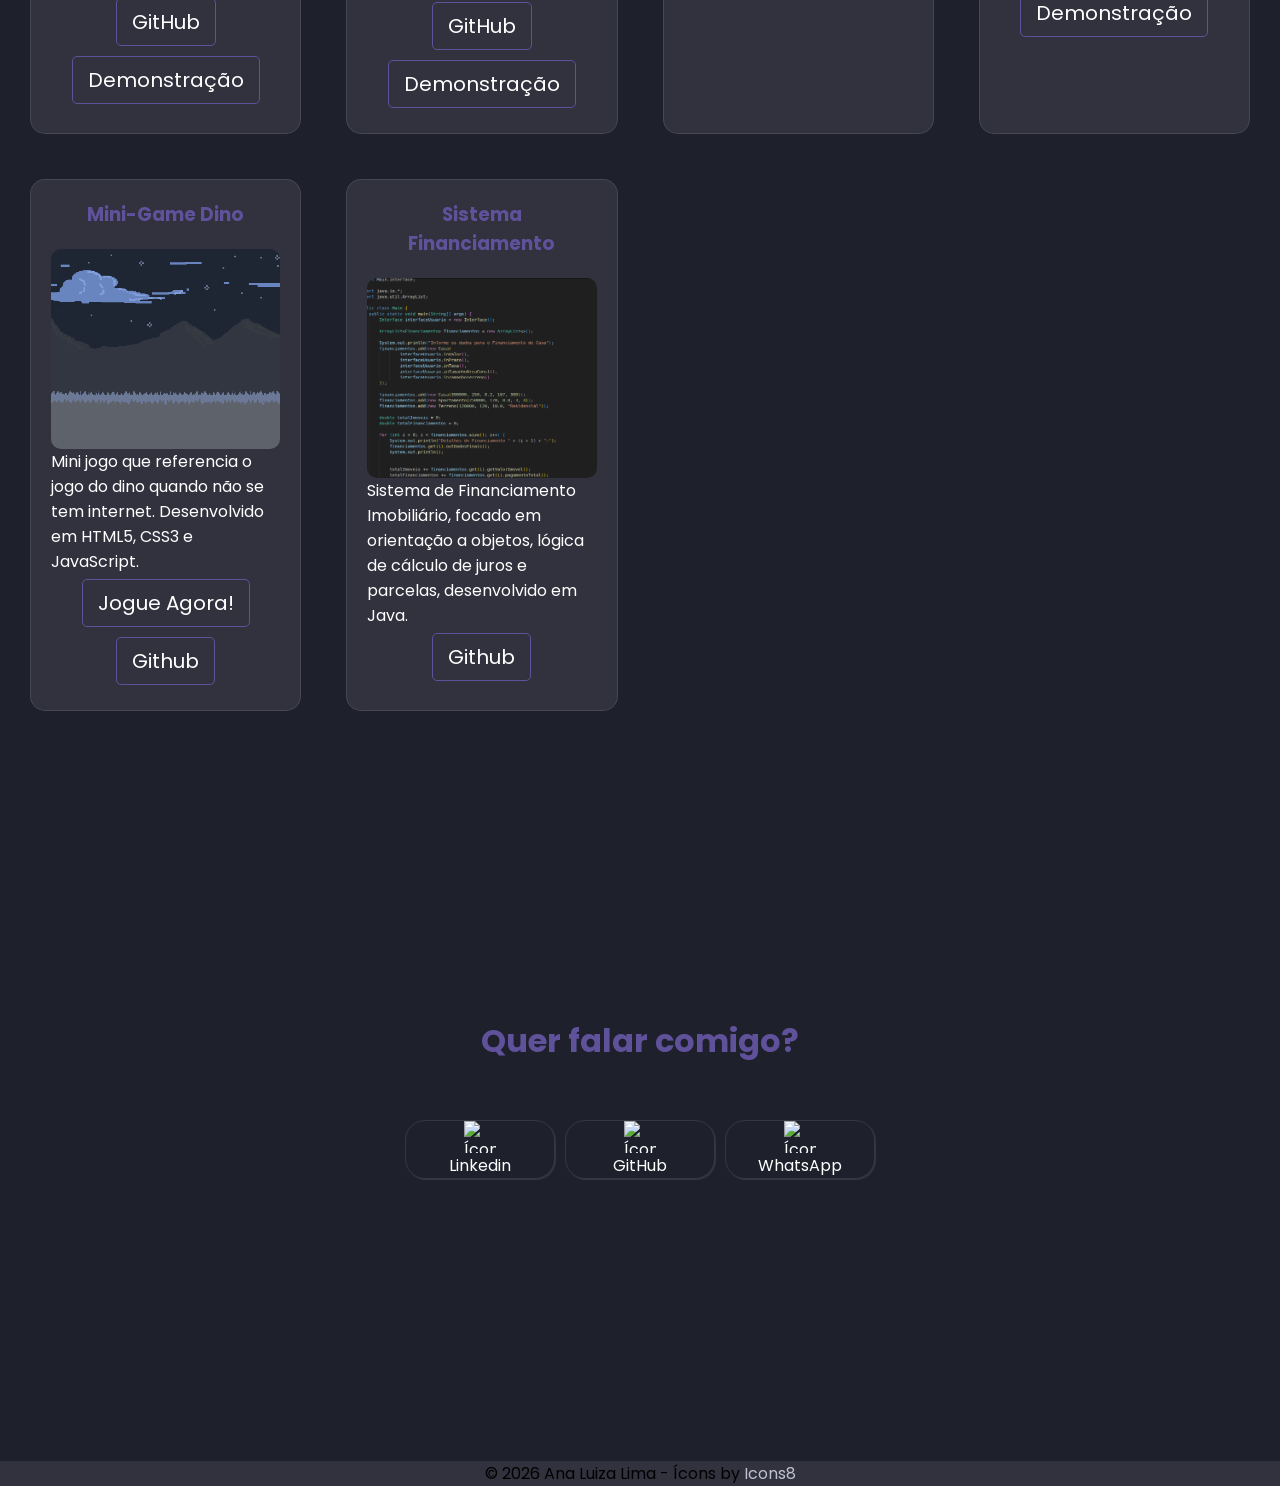
==== commit c7514fd9: "fix: arrumando cv" ====
--- a/index.html
+++ b/index.html
@@ -3,7 +3,7 @@
 <head>
     <meta charset="UTF-8">
     <meta name="viewport" content="width=device-width, initial-scale=1.0">
-    <link rel="shortcut icon" href="imagens/favicon.ico" type="image/x-icon">
+    <link rel="shortcut icon" href="src/imagens/favicon.png" type="image/png">
     <link rel="stylesheet" href="src/style.css">
     <title>Ana Lu.</title>
 </head>
@@ -61,7 +61,7 @@
                 <ul class="lista-projetos">
                     <li class="item-projeto">
                         <article class="box-projetos">
-                            <a href="https://github.com/aninha-jpg/projeto-AneTRY" rel="noopener noreferrer" target="_blank"><h3>Site AneTry</h3></a>
+                            <h3>Site AneTry</h3>
                             <img src="src/imagens/anetry.png" alt="AneTRY">
                             <p>Aplicação web Full-Stack para avaliação de jogos, ela conta com funcionalidades de CRUD completo, utilizando também o servidor XAMPP/Apache para o banco de dados MySQL gerenciado pelo PHPMyAdmin e o Bootstrap para personalização e responsividade.</p>
                             <button><a href="https://github.com/aninha-jpg/projeto-AneTRY.git" rel="noopener noreferrer" target="_blank">GitHub</a></button>
@@ -71,7 +71,6 @@
                     </li>
                     <li class="item-projeto">
                         <article>
-                            <a href="https://github.com/aninha-jpg/projeto_monitoramentoestufa" rel="noopener noreferrer" target="_blank">
                             <h3>Monitoramento de Estufa</h3></a>
                             <img src="src/imagens/mon-estufa.png" alt="Monitoramento Estufa">
                             <p>Projeto acadêmico, para monitoramento de temperatuda e umidade. Realizado com hardware físico ESP32Wroom, Relé 5v e o DHT11, via Thonny IDE no SO Ubuntu, juntamente com o ThingSpeak para atualização em tempo real da medição de temperatura.</p>
@@ -101,6 +100,7 @@
                             <h3>Mini-Game Dino</h3>
                             <img src="src/imagens/jogo-dino.png" alt="Fundo Jogo Dino">
                             <p>Mini jogo que referencia o jogo do dino quando não se tem internet. Desenvolvido em HTML5, CSS3 e JavaScript.</p>
+                            <button><a href="src/jogo-do-dino/jogo-dino.html" target="_blank" rel="noopener noreferrer">Jogue Agora!</a></button>
                             <button><a href="https://github.com/aninha-jpg/mini-games/tree/main/jogo-do-dino" target="_blank" rel="noopener noreferrer">Github</a></button>
                         </article>
                     </li>
--- a/src/style.css
+++ b/src/style.css
@@ -508,7 +508,7 @@
         justify-content: center;
         width: 100%;
         padding: 0;
-        gap: 15px;
+        gap: 5px;
     }
 
     article#contato li {
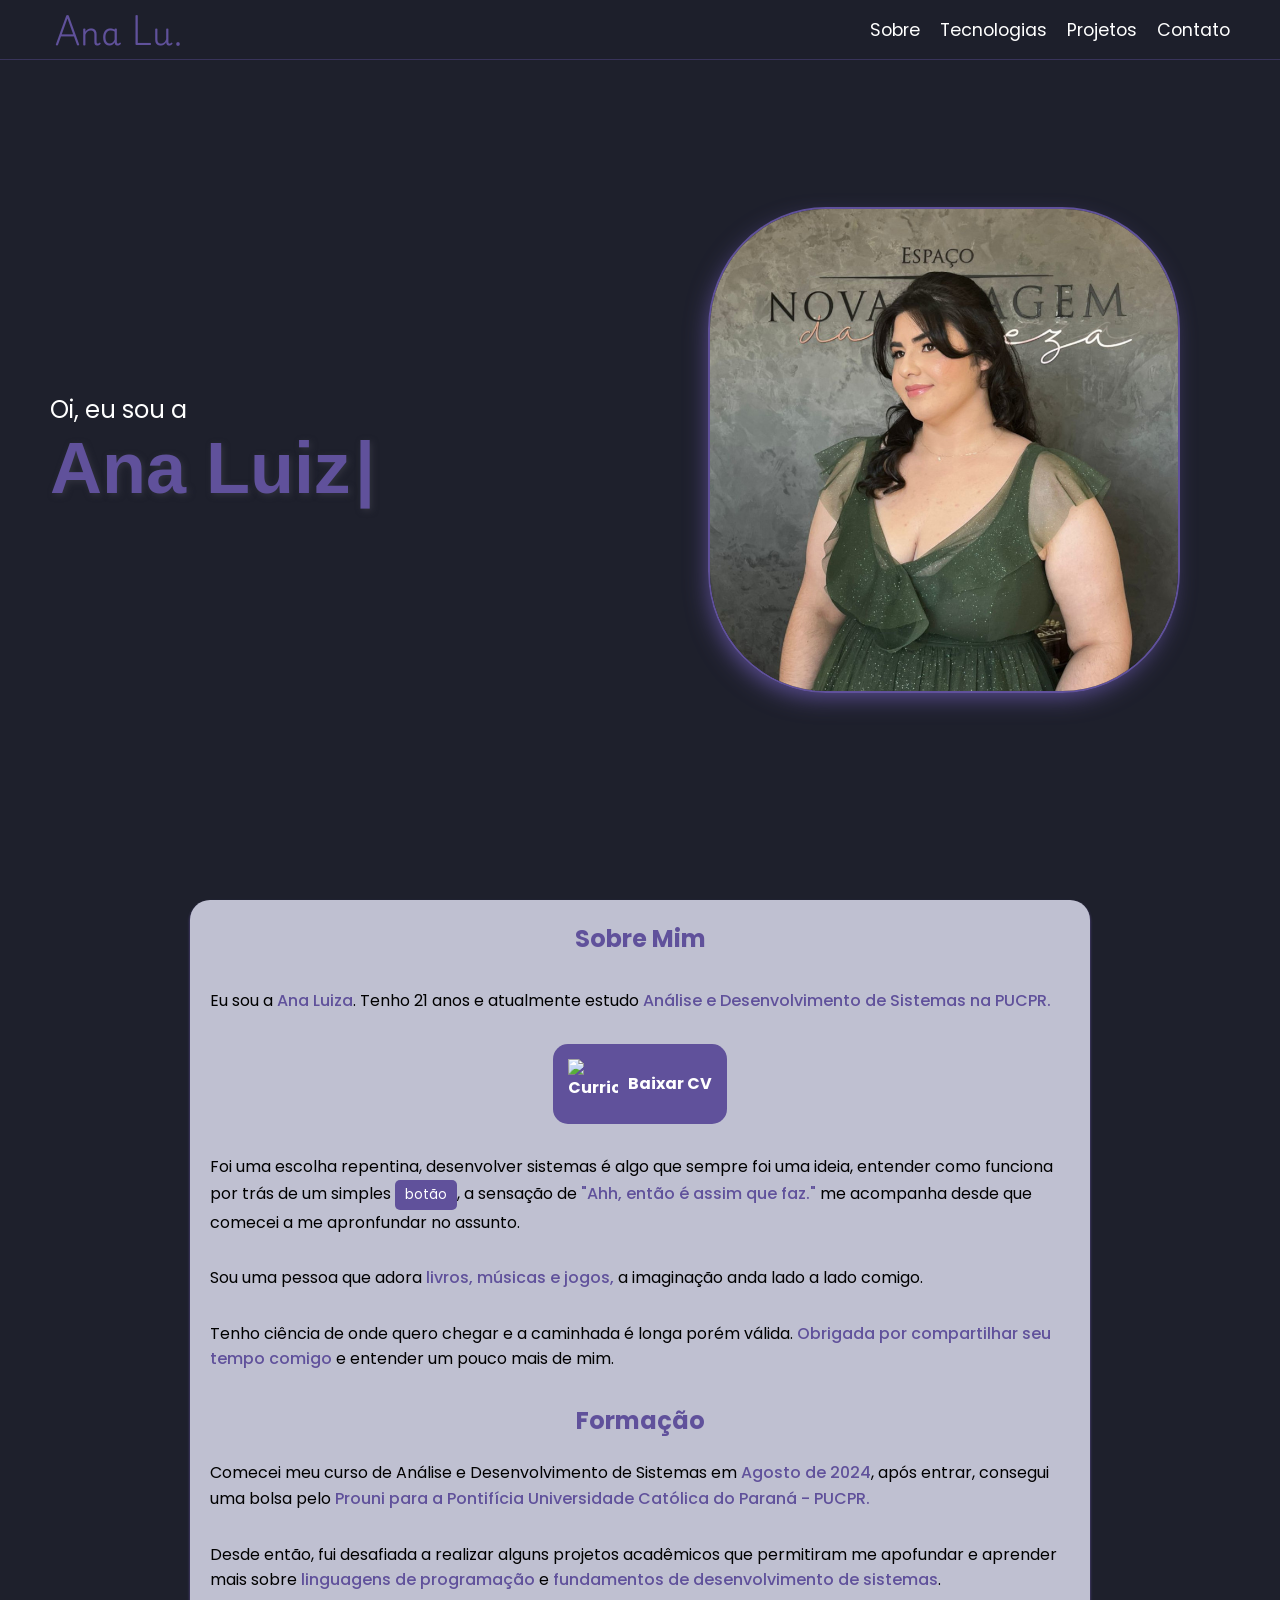
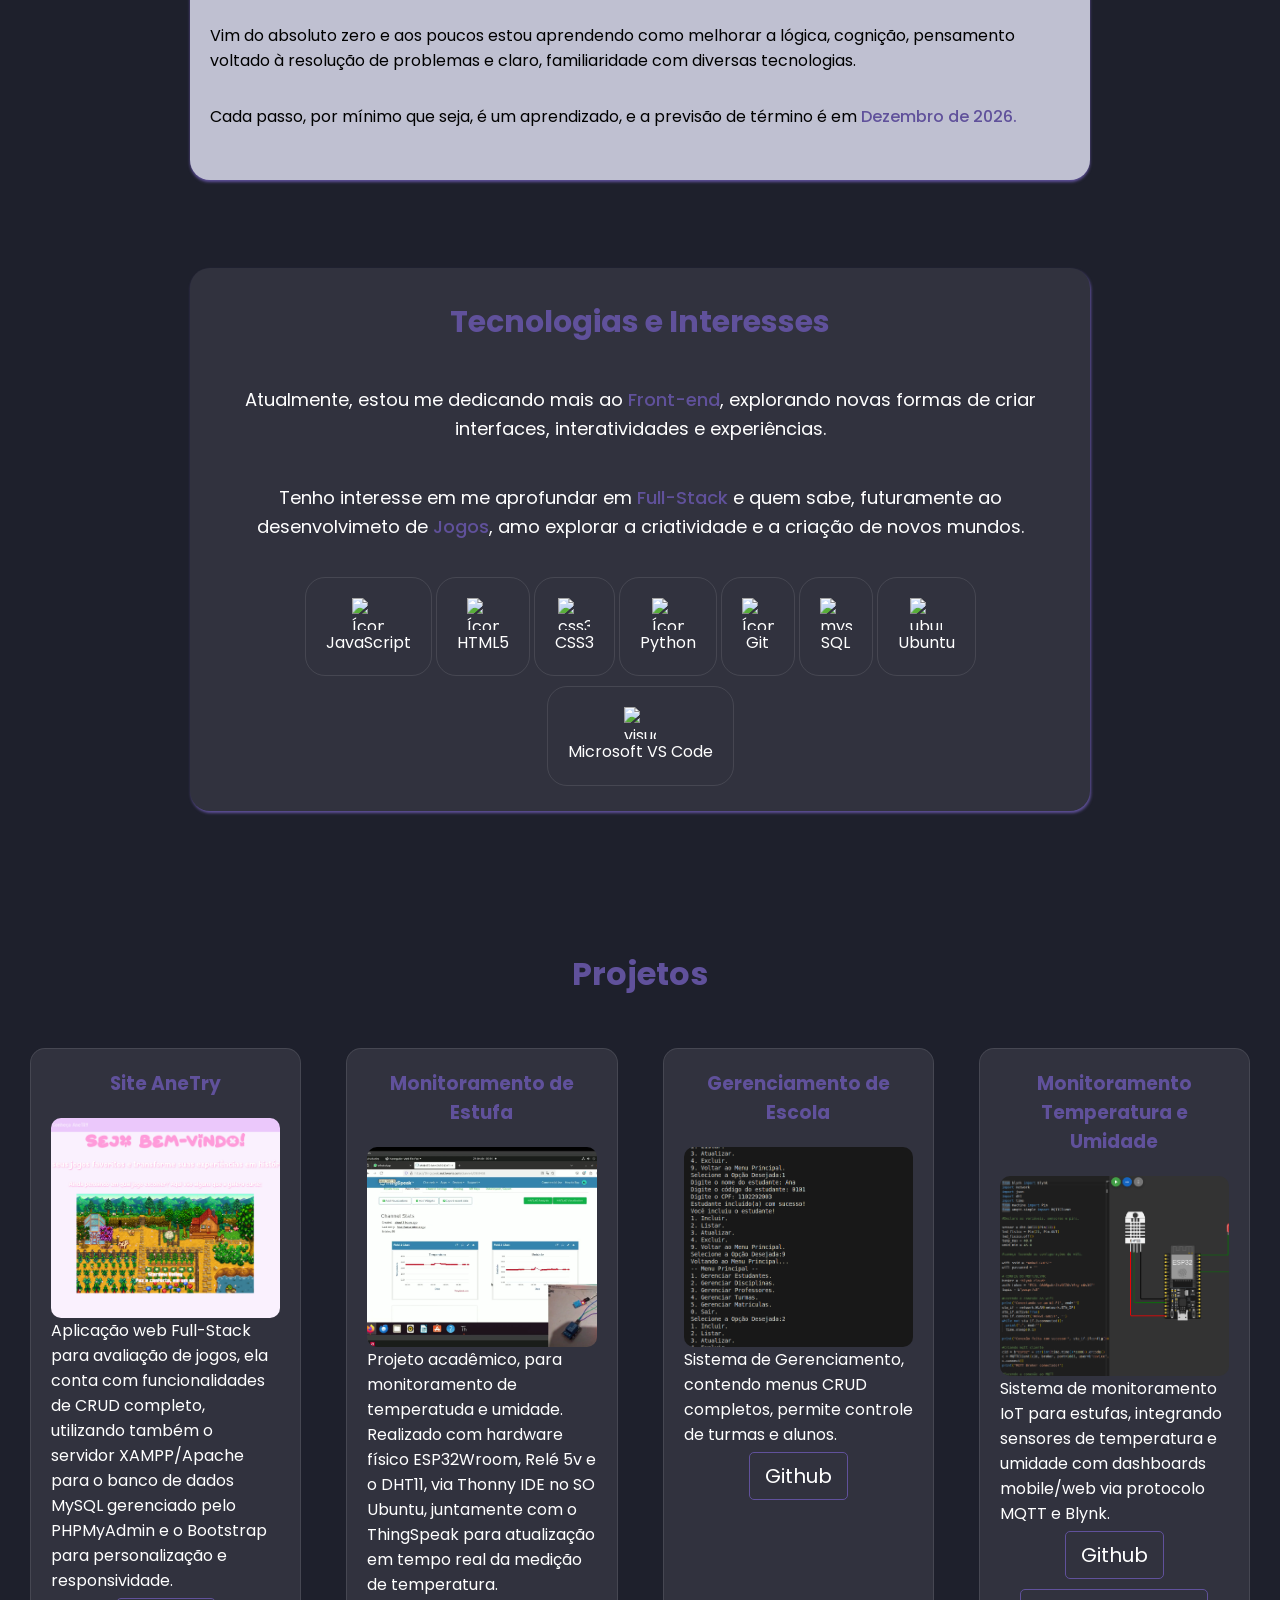
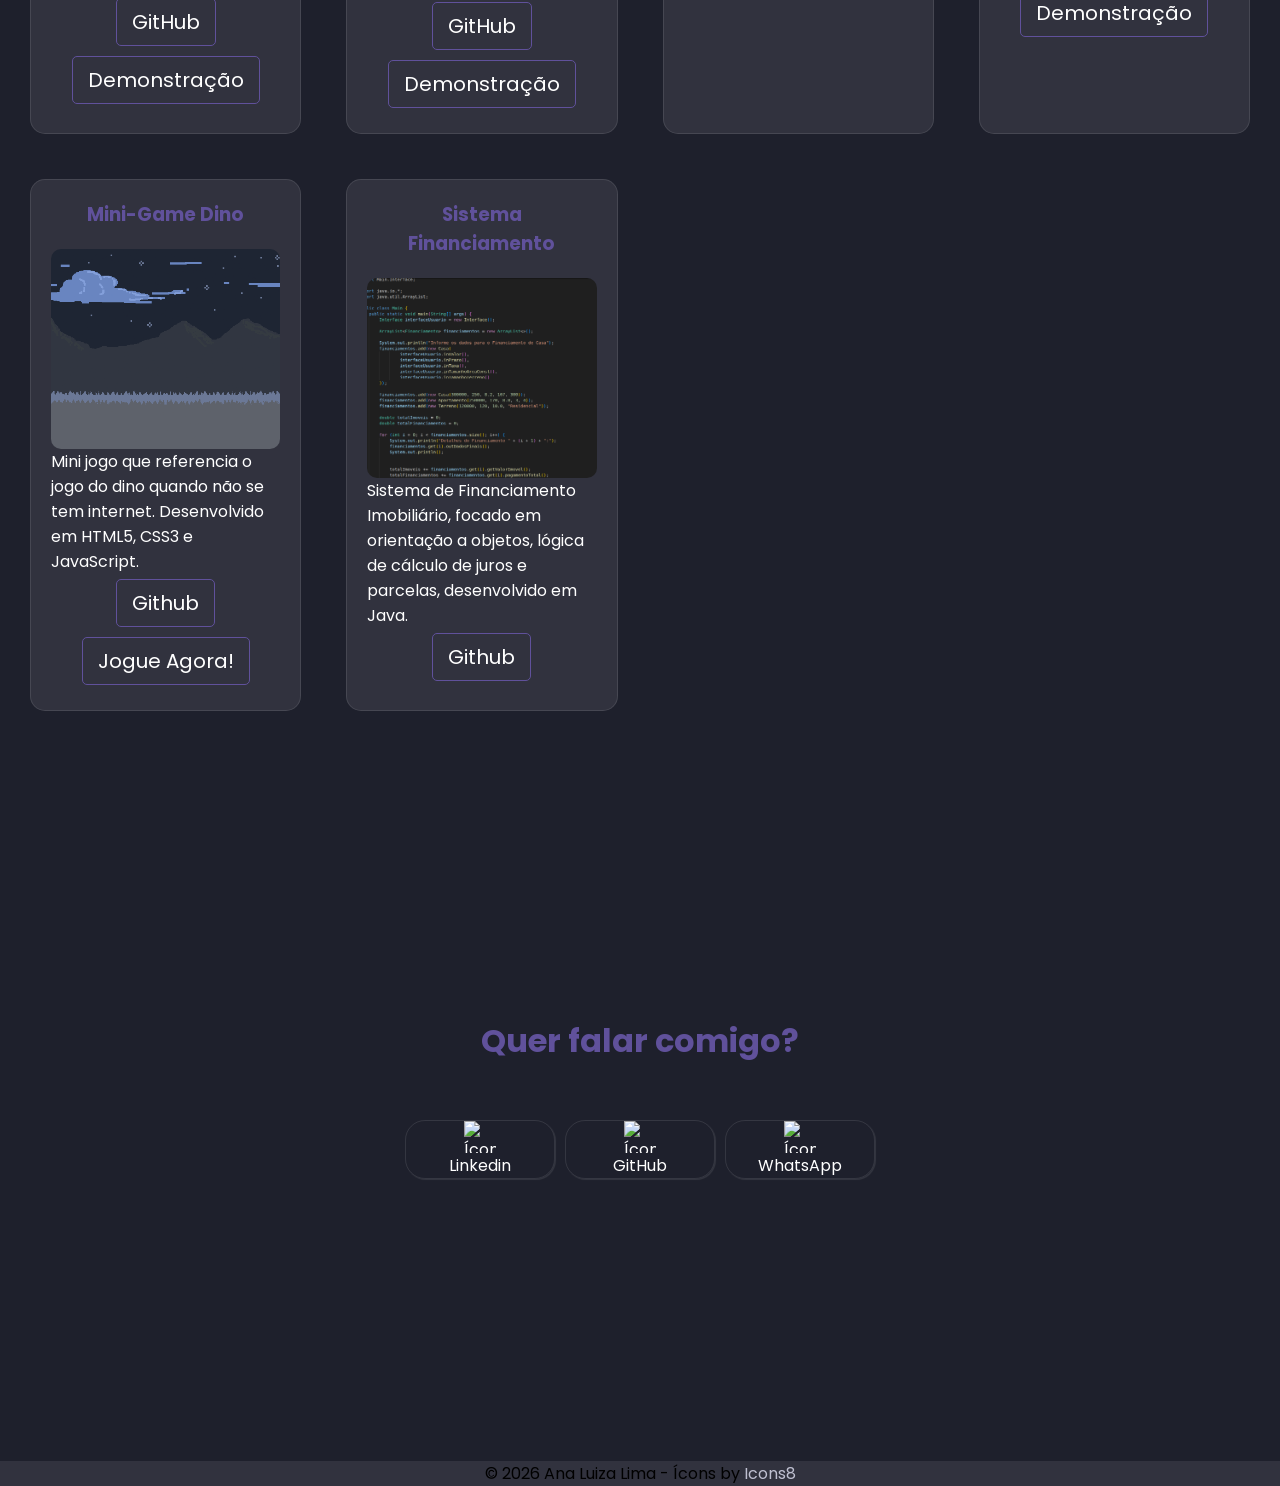
==== commit fc5a7166: "feat: implementing mini game" ====
--- a/index.html
+++ b/index.html
@@ -100,8 +100,8 @@
                             <h3>Mini-Game Dino</h3>
                             <img src="src/imagens/jogo-dino.png" alt="Fundo Jogo Dino">
                             <p>Mini jogo que referencia o jogo do dino quando não se tem internet. Desenvolvido em HTML5, CSS3 e JavaScript.</p>
-                            <button><a href="src/jogo-do-dino/jogo-dino.html" target="_blank" rel="noopener noreferrer">Jogue Agora!</a></button>
                             <button><a href="https://github.com/aninha-jpg/mini-games/tree/main/jogo-do-dino" target="_blank" rel="noopener noreferrer">Github</a></button>
+                            <button><a href="src/mini-game/jogo-do-dino/index.html" target="_blank" rel="noopener noreferrer">Jogue Agora!</a></button>
                         </article>
                     </li>
                     <li class="item-projeto">
